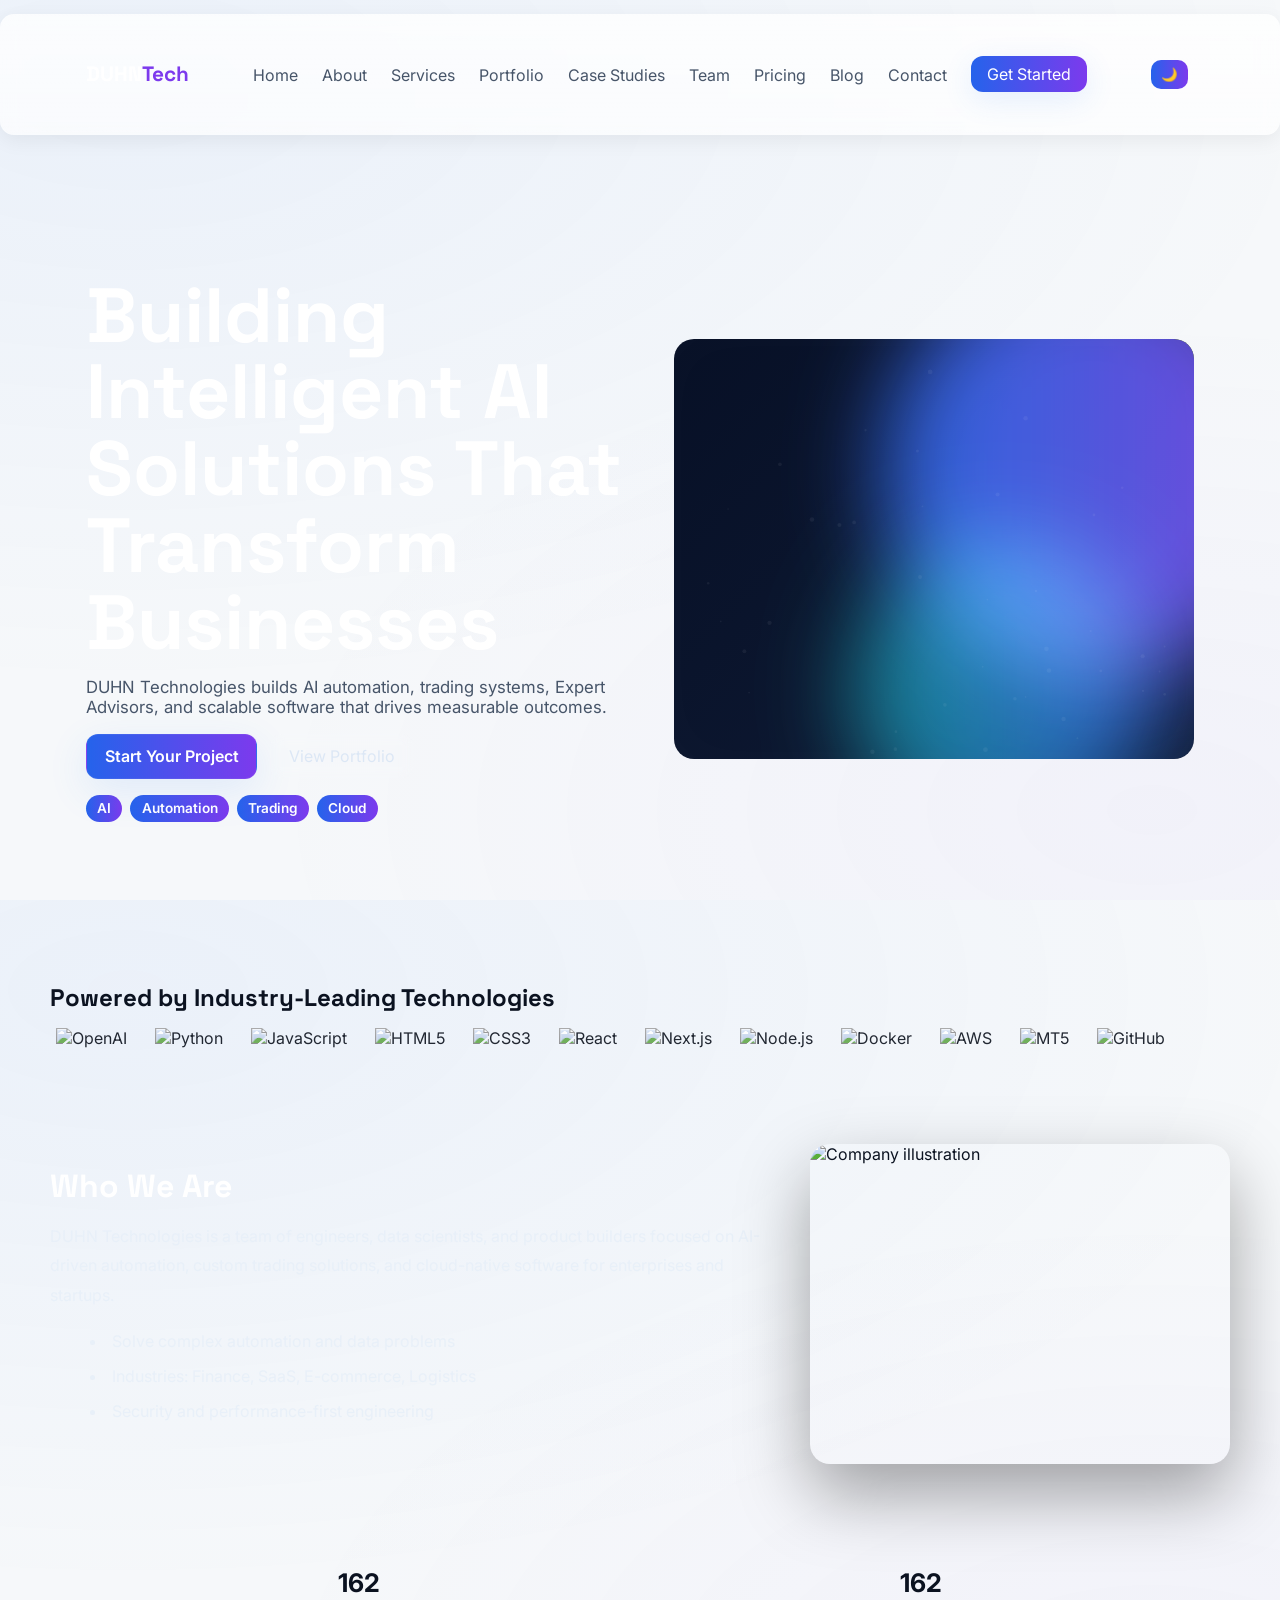
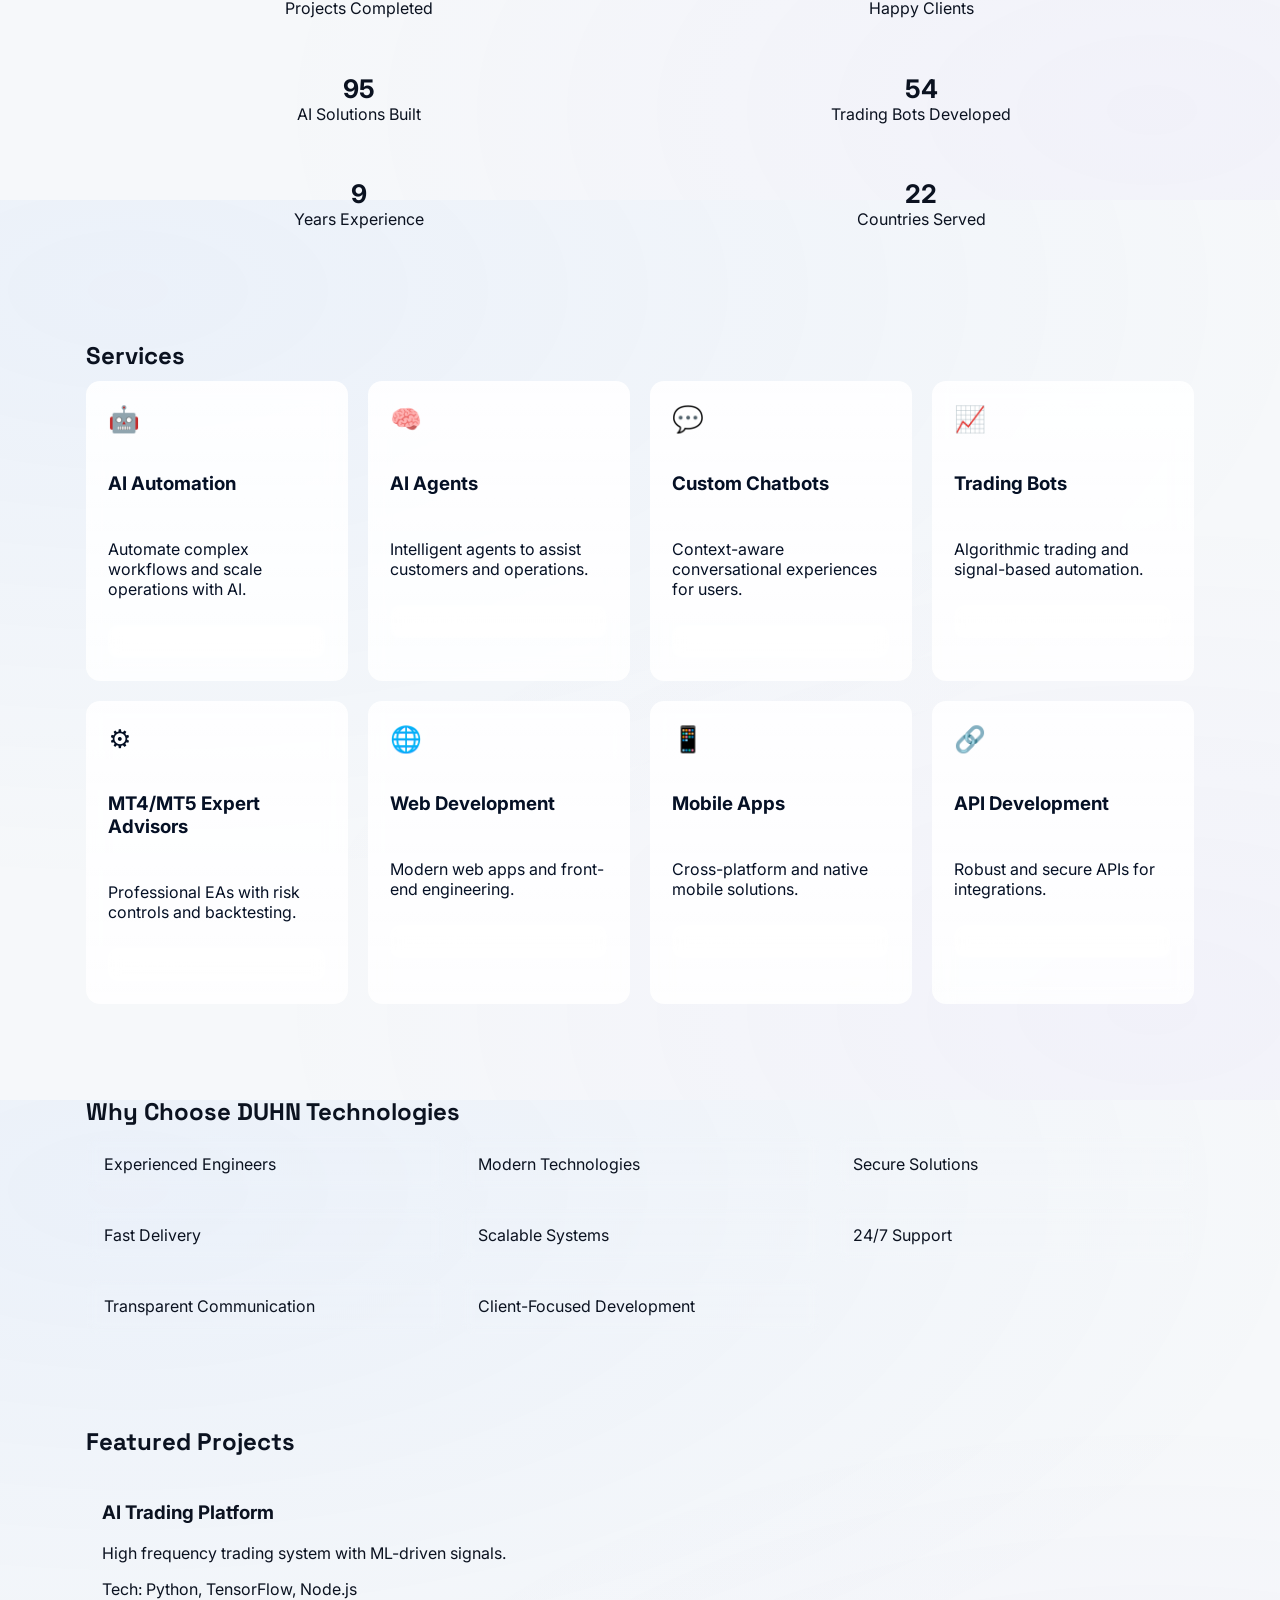
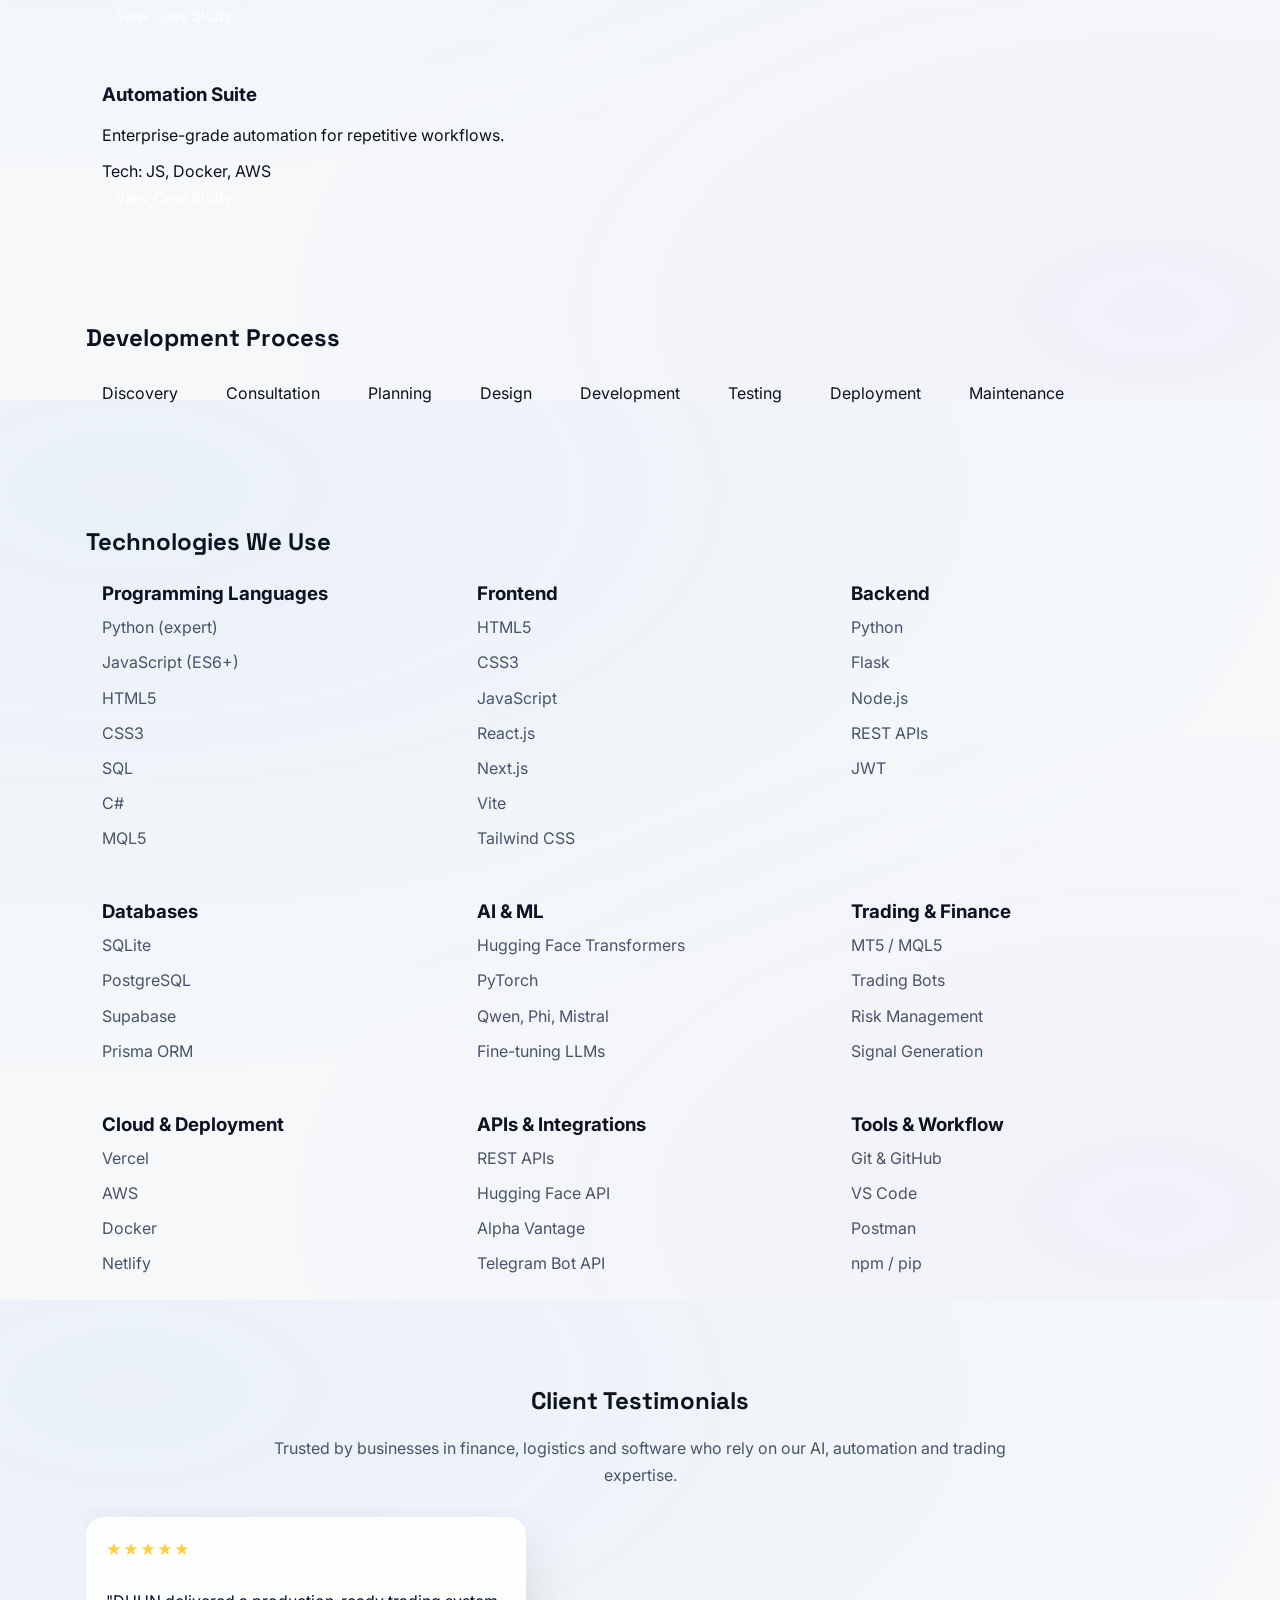
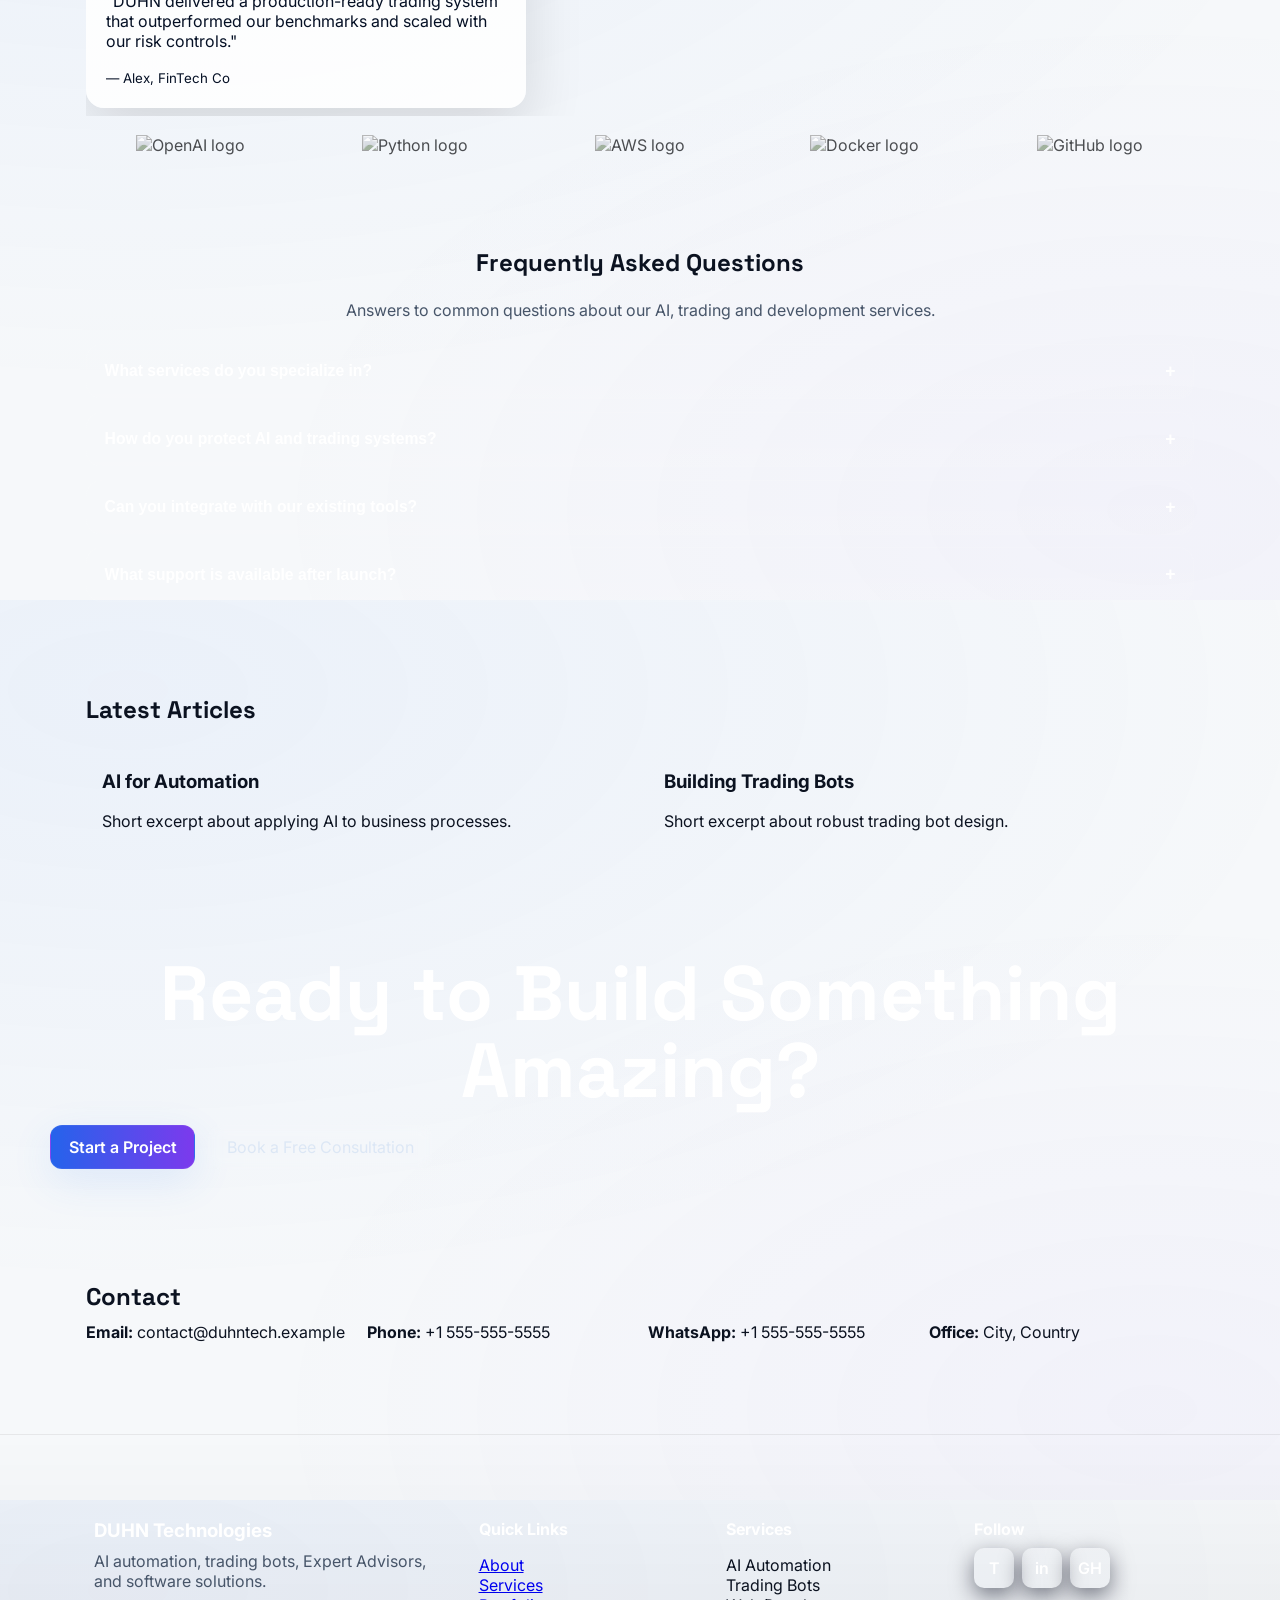
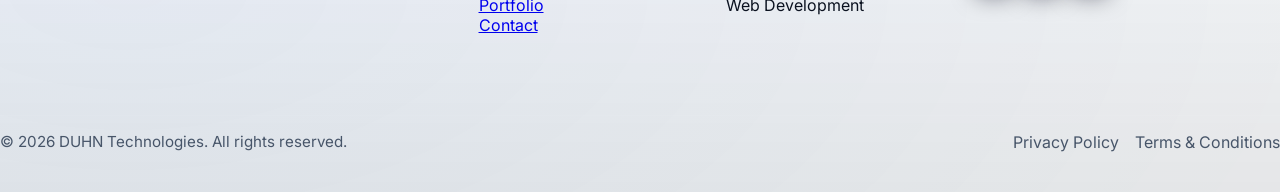
==== index.html @ ae798a93 "Initial commit" ====
<!doctype html>
<html lang="en">
<head>
  <meta charset="utf-8">
  <meta name="viewport" content="width=device-width, initial-scale=1">
  <title>DUHN Technologies — Intelligent AI Solutions</title>
  <meta name="description" content="DUHN Technologies builds AI automation, agents, trading bots, Expert Advisors, and custom software for modern businesses.">
  <link rel="preconnect" href="https://fonts.googleapis.com">
  <link rel="preconnect" href="https://fonts.gstatic.com" crossorigin>
  <link href="https://fonts.googleapis.com/css2?family=Inter:wght@300;400;600;700&family=Space+Grotesk:wght@400;600;700&display=swap" rel="stylesheet">
  <link rel="stylesheet" href="css/style.css">
  <link rel="stylesheet" href="css/responsive.css">
  <link rel="stylesheet" href="css/animations.css">
</head>
<body>
  <header class="site-header">
    <div class="container nav-wrap">
      <a href="index.html" class="brand">DUHN<span>Tech</span></a>
      <nav class="main-nav" id="mainNav">
        <ul>
          <li><a href="index.html">Home</a></li>
          <li><a href="about.html">About</a></li>
          <li><a href="services.html">Services</a></li>
          <li><a href="portfolio.html">Portfolio</a></li>
          <li><a href="#case-studies">Case Studies</a></li>
          <li><a href="#team">Team</a></li>
          <li><a href="#pricing">Pricing</a></li>
          <li><a href="#blog">Blog</a></li>
          <li><a href="contact.html">Contact</a></li>
          <li><a href="contact.html" class="cta">Get Started</a></li>
        </ul>
      </nav>
      <button id="themeToggle" class="theme-toggle" aria-label="Toggle theme">🌓</button>
    </div>
  </header>

  <!-- HERO -->
  <div class="nav-overlay" id="navOverlay" aria-hidden="true"></div>
  <nav class="mobile-bottom-nav" id="mobileBottomNav" aria-label="Mobile navigation">
    <a href="index.html" class="mobile-bottom-link"><span>🏠</span><span>Home</span></a>
    <a href="about.html" class="mobile-bottom-link"><span>👥</span><span>About</span></a>
    <a href="services.html" class="mobile-bottom-link"><span>🛠️</span><span>Services</span></a>
    <a href="portfolio.html" class="mobile-bottom-link"><span>📁</span><span>Portfolio</span></a>
    <button type="button" class="mobile-bottom-link mobile-bottom-menu" id="mobileMenuToggle" aria-label="Open menu" aria-expanded="false"><span>☰</span><span>Menu</span></button>
  </nav>
  <div class="mobile-menu-panel" id="mobileMenuPanel" aria-hidden="true">
    <a href="contact.html">Contact</a>
    <a href="#case-studies">Case Studies</a>
    <a href="#team">Team</a>
    <a href="#pricing">Pricing</a>
    <a href="#blog">Blog</a>
    <a href="contact.html" class="btn btn-sm">Get Started</a>
    <button type="button" class="mobile-menu-close" id="mobileMenuClose">Close</button>
  </div>
    <section class="hero">
      <div class="container hero-grid">
        <div class="hero-content">
          <h1 class="hero-title">Building Intelligent AI Solutions That Transform Businesses</h1>
          <p class="lead">DUHN Technologies builds AI automation, trading systems, Expert Advisors, and scalable software that drives measurable outcomes.</p>
          <div class="hero-ctas">
            <a href="contact.html" class="btn btn-primary">Start Your Project</a>
            <a href="portfolio.html" class="btn btn-outline">View Portfolio</a>
          </div>
          <div class="hero-badges">
            <span class="badge">AI</span>
            <span class="badge">Automation</span>
            <span class="badge">Trading</span>
            <span class="badge">Cloud</span>
          </div>
        </div>
        <div class="hero-media">
          <div class="illustration" aria-hidden="true">
            <div id="heroCanvas"></div>
            <div class="blob blob-1"></div>
            <div class="blob blob-2"></div>
          </div>
        </div>
      </div>
    </section>

    <!-- Trusted technologies -->
    <section class="techs container">
      <h2 class="section-title">Powered by Industry-Leading Technologies</h2>
      <div class="tech-logos">
        <img src="assets/icons/openai.svg" alt="OpenAI" loading="lazy">
        <img src="assets/icons/python.svg" alt="Python" loading="lazy">
        <img src="assets/icons/javascript.svg" alt="JavaScript" loading="lazy">
        <img src="assets/icons/html5.svg" alt="HTML5" loading="lazy">
        <img src="assets/icons/css3.svg" alt="CSS3" loading="lazy">
        <img src="assets/icons/react.svg" alt="React" loading="lazy">
        <img src="assets/icons/nextjs.svg" alt="Next.js" loading="lazy">
        <img src="assets/icons/nodejs.svg" alt="Node.js" loading="lazy">
        <img src="assets/icons/docker.svg" alt="Docker" loading="lazy">
        <img src="assets/icons/aws.svg" alt="AWS" loading="lazy">
        <img src="assets/icons/mt5.svg" alt="MT5" loading="lazy">
        <img src="assets/icons/github.svg" alt="GitHub" loading="lazy">
      </div>
    </section>

    <!-- Company introduction -->
    <section class="company container">
      <div class="company-grid">
        <div class="company-text">
          <h2 class="section-title">Who We Are</h2>
          <p>DUHN Technologies is a team of engineers, data scientists, and product builders focused on AI-driven automation, custom trading solutions, and cloud-native software for enterprises and startups.</p>
          <ul>
            <li>Solve complex automation and data problems</li>
            <li>Industries: Finance, SaaS, E-commerce, Logistics</li>
            <li>Security and performance-first engineering</li>
          </ul>
        </div>
        <div class="company-media">
          <img src="assets/images/company-illustration.jpg" alt="Company illustration" loading="lazy">
        </div>
      </div>
    </section>

    <!-- Statistics -->
    <section class="stats container">
      <div class="stats-grid">
        <div class="stat"><div class="num" data-target="240">0</div><div class="label">Projects Completed</div></div>
        <div class="stat"><div class="num" data-target="180">0</div><div class="label">Happy Clients</div></div>
        <div class="stat"><div class="num" data-target="95">0</div><div class="label">AI Solutions Built</div></div>
        <div class="stat"><div class="num" data-target="68">0</div><div class="label">Trading Bots Developed</div></div>
        <div class="stat"><div class="num" data-target="9">0</div><div class="label">Years Experience</div></div>
        <div class="stat"><div class="num" data-target="22">0</div><div class="label">Countries Served</div></div>
      </div>
    </section>

    <!-- Services -->
    <section class="services container">
      <h2 class="section-title">Services</h2>
      <div class="cards-grid">
        <!-- Many cards: keep concise markup, icons as placeholders -->
        <article class="service-card">
          <div class="icon">🤖</div>
          <h3>AI Automation</h3>
          <p>Automate complex workflows and scale operations with AI.</p>
          <a class="btn btn-sm" href="services.html">Learn More</a>
        </article>
        <article class="service-card">
          <div class="icon">🧠</div>
          <h3>AI Agents</h3>
          <p>Intelligent agents to assist customers and operations.</p>
          <a class="btn btn-sm" href="services.html">Learn More</a>
        </article>
        <article class="service-card">
          <div class="icon">💬</div>
          <h3>Custom Chatbots</h3>
          <p>Context-aware conversational experiences for users.</p>
          <a class="btn btn-sm" href="services.html">Learn More</a>
        </article>
        <article class="service-card">
          <div class="icon">📈</div>
          <h3>Trading Bots</h3>
          <p>Algorithmic trading and signal-based automation.</p>
          <a class="btn btn-sm" href="services.html">Learn More</a>
        </article>
        <article class="service-card">
          <div class="icon">⚙️</div>
          <h3>MT4/MT5 Expert Advisors</h3>
          <p>Professional EAs with risk controls and backtesting.</p>
          <a class="btn btn-sm" href="services.html">Learn More</a>
        </article>
        <article class="service-card">
          <div class="icon">🌐</div>
          <h3>Web Development</h3>
          <p>Modern web apps and front-end engineering.</p>
          <a class="btn btn-sm" href="services.html">Learn More</a>
        </article>
        <article class="service-card">
          <div class="icon">📱</div>
          <h3>Mobile Apps</h3>
          <p>Cross-platform and native mobile solutions.</p>
          <a class="btn btn-sm" href="services.html">Learn More</a>
        </article>
        <article class="service-card">
          <div class="icon">🔗</div>
          <h3>API Development</h3>
          <p>Robust and secure APIs for integrations.</p>
          <a class="btn btn-sm" href="services.html">Learn More</a>
        </article>
      </div>
    </section>

    <!-- Why choose -->
    <section class="why-choose container">
      <h2 class="section-title">Why Choose DUHN Technologies</h2>
      <div class="grid-3">
        <div class="why-card">Experienced Engineers</div>
        <div class="why-card">Modern Technologies</div>
        <div class="why-card">Secure Solutions</div>
        <div class="why-card">Fast Delivery</div>
        <div class="why-card">Scalable Systems</div>
        <div class="why-card">24/7 Support</div>
        <div class="why-card">Transparent Communication</div>
        <div class="why-card">Client-Focused Development</div>
      </div>
    </section>

    <!-- Featured Projects -->
    <section class="featured-projects container">
      <h2 class="section-title">Featured Projects</h2>
      <div class="projects-grid">
        <article class="project-card">
          <div class="thumb" style="background:linear-gradient(135deg,#3B82F6,#8B5CF6)"></div>
          <h3>AI Trading Platform</h3>
          <p>High frequency trading system with ML-driven signals.</p>
          <div class="project-meta">Tech: Python, TensorFlow, Node.js</div>
          <a class="btn btn-sm" href="#">View Case Study</a>
        </article>
        <article class="project-card">
          <div class="thumb" style="background:linear-gradient(135deg,#14B8A6,#3B82F6)"></div>
          <h3>Automation Suite</h3>
          <p>Enterprise-grade automation for repetitive workflows.</p>
          <div class="project-meta">Tech: JS, Docker, AWS</div>
          <a class="btn btn-sm" href="#">View Case Study</a>
        </article>
      </div>
    </section>

    <!-- Development Process -->
    <section class="process container">
      <h2 class="section-title">Development Process</h2>
      <ol class="timeline">
        <li>Discovery</li>
        <li>Consultation</li>
        <li>Planning</li>
        <li>Design</li>
        <li>Development</li>
        <li>Testing</li>
        <li>Deployment</li>
        <li>Maintenance</li>
      </ol>
    </section>

    <!-- Technologies We Use (simplified 2-layer) -->
    <section id="technologies" class="technologies container">
      <h2 class="section-title">Technologies We Use</h2>
      <div class="skills-grid">
        <div class="skill-category">
          <h3>Programming Languages</h3>
          <ul class="skill-list"><li>Python (expert)</li><li>JavaScript (ES6+)</li><li>HTML5</li><li>CSS3</li><li>SQL</li><li>C#</li><li>MQL5</li></ul>
        </div>

        <div class="skill-category">
          <h3>Frontend</h3>
          <ul class="skill-list"><li>HTML5</li><li>CSS3</li><li>JavaScript</li><li>React.js</li><li>Next.js</li><li>Vite</li><li>Tailwind CSS</li></ul>
        </div>

        <div class="skill-category">
          <h3>Backend</h3>
          <ul class="skill-list"><li>Python</li><li>Flask</li><li>Node.js</li><li>REST APIs</li><li>JWT</li></ul>
        </div>

        <div class="skill-category">
          <h3>Databases</h3>
          <ul class="skill-list"><li>SQLite</li><li>PostgreSQL</li><li>Supabase</li><li>Prisma ORM</li></ul>
        </div>

        <div class="skill-category">
          <h3>AI & ML</h3>
          <ul class="skill-list"><li>Hugging Face Transformers</li><li>PyTorch</li><li>Qwen, Phi, Mistral</li><li>Fine-tuning LLMs</li></ul>
        </div>

        <div class="skill-category">
          <h3>Trading & Finance</h3>
          <ul class="skill-list"><li>MT5 / MQL5</li><li>Trading Bots</li><li>Risk Management</li><li>Signal Generation</li></ul>
        </div>

        <div class="skill-category">
          <h3>Cloud & Deployment</h3>
          <ul class="skill-list"><li>Vercel</li><li>AWS</li><li>Docker</li><li>Netlify</li></ul>
        </div>

        <div class="skill-category">
          <h3>APIs & Integrations</h3>
          <ul class="skill-list"><li>REST APIs</li><li>Hugging Face API</li><li>Alpha Vantage</li><li>Telegram Bot API</li></ul>
        </div>

        <div class="skill-category">
          <h3>Tools & Workflow</h3>
          <ul class="skill-list"><li>Git & GitHub</li><li>VS Code</li><li>Postman</li><li>npm / pip</li></ul>
        </div>
      </div>
    </section>

    <!-- Testimonials -->
    <section class="testimonials container">
      <div class="section-head">
        <h2 class="section-title">Client Testimonials</h2>
        <p class="section-subtitle">Trusted by businesses in finance, logistics and software who rely on our AI, automation and trading expertise.</p>
      </div>
      <div class="testimonial-carousel">
        <div class="testimonial-item">
          <div class="testimonial-stars">★★★★★</div>
          <p>"DUHN delivered a production-ready trading system that outperformed our benchmarks and scaled with our risk controls."</p>
          <small>— Alex, FinTech Co</small>
        </div>
        <div class="testimonial-item">
          <div class="testimonial-stars">★★★★★</div>
          <p>"Fast, transparent, and deeply knowledgeable about AI workflows. The team helped automate our core operations within weeks."</p>
          <small>— Priya, Logistics</small>
        </div>
        <div class="testimonial-item">
          <div class="testimonial-stars">★★★★★</div>
          <p>"Expert Advisors built by DUHN improved our portfolio performance and gave us faster, more reliable signal automation."</p>
          <small>— Marc, Trading Firm</small>
        </div>
      </div>
      <div class="client-logos">
        <img src="assets/icons/openai.svg" alt="OpenAI logo">
        <img src="assets/icons/python.svg" alt="Python logo">
        <img src="assets/icons/aws.svg" alt="AWS logo">
        <img src="assets/icons/docker.svg" alt="Docker logo">
        <img src="assets/icons/github.svg" alt="GitHub logo">
      </div>
    </section>

    <!-- FAQ -->
    <section class="faq container">
      <div class="section-head">
        <h2 class="section-title">Frequently Asked Questions</h2>
        <p class="section-subtitle">Answers to common questions about our AI, trading and development services.</p>
      </div>
      <div class="accordion">
        <div class="acc-item">
          <button class="acc-toggle">What services do you specialize in?</button>
          <div class="acc-panel">We build AI automation, trading bots, Expert Advisors, web and mobile applications, plus API integrations for enterprise workflows.</div>
        </div>
        <div class="acc-item">
          <button class="acc-toggle">How do you protect AI and trading systems?</button>
          <div class="acc-panel">Security is built in through encrypted data flows, role-based access, backtesting controls, and secure cloud deployment practices.</div>
        </div>
        <div class="acc-item">
          <button class="acc-toggle">Can you integrate with our existing tools?</button>
          <div class="acc-panel">Yes — we integrate with existing databases, CRMs, broker APIs, web services, and business tools to preserve your workflow.</div>
        </div>
        <div class="acc-item">
          <button class="acc-toggle">What support is available after launch?</button>
          <div class="acc-panel">We offer maintenance, monitoring, optimization and training plans so your solution stays reliable and evolves as your needs grow.</div>
        </div>
      </div>
    </section>

    <!-- Latest Articles -->
    <section class="articles container">
      <h2 class="section-title">Latest Articles</h2>
      <div class="articles-grid">
        <article class="article-card"><h3>AI for Automation</h3><p>Short excerpt about applying AI to business processes.</p></article>
        <article class="article-card"><h3>Building Trading Bots</h3><p>Short excerpt about robust trading bot design.</p></article>
      </div>
    </section>

    <!-- CTA -->
    <section class="contact-cta container">
      <h2 class="hero-title">Ready to Build Something Amazing?</h2>
      <div class="hero-ctas"><a href="contact.html" class="btn btn-primary">Start a Project</a><a href="contact.html" class="btn btn-outline">Book a Free Consultation</a></div>
    </section>

    <!-- Contact preview -->
    <section class="contact-preview container">
      <h2 class="section-title">Contact</h2>
      <div class="contact-grid">
        <div><strong>Email:</strong> contact@duhntech.example</div>
        <div><strong>Phone:</strong> +1 555-555-5555</div>
        <div><strong>WhatsApp:</strong> +1 555-555-5555</div>
        <div><strong>Office:</strong> City, Country</div>
      </div>
    </section>
  </main>

  <footer class="site-footer">
    <div class="container footer-grid">
      <div>
        <h3>DUHN Technologies</h3>
        <p>AI automation, trading bots, Expert Advisors, and software solutions.</p>
      </div>
      <div>
        <h4>Quick Links</h4>
        <ul class="footer-links">
          <li><a href="about.html">About</a></li>
          <li><a href="services.html">Services</a></li>
          <li><a href="portfolio.html">Portfolio</a></li>
          <li><a href="contact.html">Contact</a></li>
        </ul>
      </div>
      <div>
        <h4>Services</h4>
        <ul class="footer-links">
          <li>AI Automation</li>
          <li>Trading Bots</li>
          <li>Web Development</li>
        </ul>
      </div>
      <div>
        <h4>Follow</h4>
        <div class="socials">
          <a href="#" aria-label="Twitter" class="social-btn">T</a>
          <a href="#" aria-label="LinkedIn" class="social-btn">in</a>
          <a href="#" aria-label="GitHub" class="social-btn">GH</a>
        </div>
      </div>
    </div>
    <div class="footer-bottom">
      <div class="copyright">© 2026 DUHN Technologies. All rights reserved.</div>
      <div class="policies"><a href="#">Privacy Policy</a><a href="#">Terms &amp; Conditions</a></div>
    </div>
  </footer>

  <script src="js/counter.js"></script>
  <script src="https://cdn.jsdelivr.net/npm/typed.js@2.0.12"></script>
  <script src="js/animations.js"></script>
  <script src="js/particles.js"></script>
  <script src="js/main.js"></script>
</body>
</html>
---- css/style.css ----
:root{
  --bg:#0B1120;
  --primary:#3B82F6;
  --accent:#8B5CF6;
  --teal:#14B8A6;
  --muted:#9CA3AF;
  --glass: rgba(255,255,255,0.04);
}
*{box-sizing:border-box}
  /* Glassmorphism redesign — Elegant, spacious, and modern */
  *{box-sizing:border-box}
  html,body{height:100%}
  body{
    margin:0;
    font-family:Inter,system-ui,-apple-system,"Segoe UI",Roboto,"Helvetica Neue",Arial;
    background:radial-gradient(1200px 600px at 10% 10%, rgba(59,130,246,0.06), transparent),
               radial-gradient(900px 500px at 90% 90%, rgba(139,92,246,0.04), transparent),
               var(--bg);
    color:#E6EEF8;
    -webkit-font-smoothing:antialiased;
    -moz-osx-font-smoothing:grayscale;
  }
  .container{max-width:1180px;margin:0 auto;padding:2.25rem}

  /* Header / Nav */
  .site-header{position:sticky;top:14px;padding:0.6rem;background:linear-gradient(180deg,rgba(255,255,255,0.02),transparent);border-radius:14px;backdrop-filter:blur(10px);box-shadow:0 6px 30px rgba(2,6,23,0.6);z-index:80}
  .nav-wrap{display:flex;align-items:center;justify-content:space-between;gap:1rem}
  .brand{font-family:Space Grotesk, sans-serif;font-weight:700;font-size:1.3rem;color:#fff;text-decoration:none}
  .brand span{color:var(--accent)}
  .main-nav ul{list-style:none;margin:0;padding:0;display:flex;gap:1.5rem;align-items:center}
  .main-nav a{color:var(--muted);text-decoration:none;padding:0.35rem 0;transition:color .18s,transform .18s}
  .main-nav a:hover{color:#fff;transform:translateY(-2px)}
  .main-nav a.cta{color:#fff;background:linear-gradient(90deg,var(--primary),var(--accent));padding:0.5rem 1rem;border-radius:12px;box-shadow:0 8px 30px rgba(59,130,246,0.12)}
  .hamburger{display:none;background:transparent;border:0;color:#fff;font-size:1.25rem}
  .theme-toggle{background:linear-gradient(90deg,var(--primary),var(--accent));border:0;color:#fff;padding:0.45rem 0.6rem;border-radius:10px;margin-right:0.4rem;cursor:pointer}

  /* Mobile navigation behavior */
  .main-nav{transition:transform .32s ease,opacity .32s ease;pointer-events:auto}
  .main-nav.open{display:block;pointer-events:auto;z-index:10001}
  @media(max-width:900px){
    .main-nav{position:fixed;top:0;right:0;height:100vh;width:280px;background:linear-gradient(180deg,rgba(11,17,32,0.96),rgba(11,17,32,0.9));backdrop-filter:blur(10px);transform:translateX(100%);opacity:0;z-index:10001;padding:2.5rem;pointer-events:none}
    .main-nav.open{transform:translateX(0) !important;opacity:1 !important;pointer-events:auto !important;visibility:visible !important}
    .main-nav ul{flex-direction:column;gap:1rem}
    .nav-wrap{gap:0.75rem}
    body{padding-bottom:88px}
  }

  /* Light theme overrides */
  [data-theme="light"]{
    --bg:#F6F8FA;
    --primary:#2563EB;
    --accent:#7C3AED;
    --teal:#0EA5A4;
    --muted:#475569;
    --glass: rgba(255,255,255,0.7);
  }

  [data-theme="light"] body{color:#0b1220}
  [data-theme="light"] .site-header{background:linear-gradient(180deg,rgba(255,255,255,0.8),rgba(255,255,255,0.7));box-shadow:0 6px 20px rgba(2,6,23,0.06)}
  [data-theme="light"] .service-card, [data-theme="light"] .proof-card, [data-theme="light"] .testimonial-item{background:linear-gradient(180deg,rgba(255,255,255,0.9),rgba(255,255,255,0.85));color:#051025}


  /* Hero */
  .hero{padding:7.5rem 0 4rem}
  .hero-grid{display:grid;grid-template-columns:1fr 520px;gap:3rem;align-items:center}
  .hero-title{font-family:Space Grotesk;font-size:clamp(2.5rem,6vw,5rem);line-height:1;margin:0 0 .5rem;color:#ffffff}
  .lead{color:var(--muted);max-width:60ch;font-size:1.05rem}
  .hero-sub{color:var(--muted);margin-top:0.5rem}
  .hero-cta{margin-top:1.25rem;display:flex;gap:0.75rem}
  .btn{display:inline-block;padding:0.7rem 1.1rem;border-radius:12px;text-decoration:none;color:#fff;background:transparent;border:1px solid rgba(255,255,255,0.06);backdrop-filter:blur(6px)}
  .btn-primary{background:linear-gradient(90deg,var(--primary),var(--accent));box-shadow:0 12px 40px rgba(59,130,246,0.12);font-weight:600}
  .btn-outline{border:1px solid rgba(255,255,255,0.08);color:#DCE7F5}
  .hero-media .illustration{height:420px;border-radius:20px;background:linear-gradient(135deg,#071026 0%,#0f1b36 100%);box-shadow:inset 0 0 60px rgba(255,255,255,0.02);position:relative;overflow:hidden}
  .hero-media .blob{position:absolute;border-radius:50%;filter:blur(44px);opacity:0.9;mix-blend-mode:screen}
  .hero-media .blob-1{width:420px;height:420px;right:-110px;top:-80px;background:linear-gradient(90deg,var(--primary),var(--accent));animation:float 8s ease-in-out infinite}
  .hero-media .blob-2{width:300px;height:300px;right:40px;bottom:-80px;background:linear-gradient(90deg,var(--teal),var(--primary));opacity:0.75;animation:float 9s ease-in-out infinite}

  @keyframes float{0%{transform:translateY(0) rotate(0)}50%{transform:translateY(-12px) rotate(6deg)}100%{transform:translateY(0) rotate(0)}}

  /* Cards and sections */
  .section-title{font-family:Space Grotesk;margin-bottom:0.6rem}
  .about-preview{padding:4rem 0}
  .about-hero{padding:4rem 0 2rem}
  .about-hero h1{font-size:clamp(2.25rem,5vw,3.5rem);margin:0 0 1rem;color:#fff;line-height:1.05}
  .about-hero p{max-width:60ch;color:rgba(230,238,248,0.88);font-size:1.05rem;line-height:1.8}
  .company{padding:4rem 0}
  .company-grid{display:grid;grid-template-columns:1fr 1fr;gap:2rem;align-items:center}
  .company-text h2{margin-top:0;color:#fff;font-size:2rem}
  .company-text p, .company-text ul{color:rgba(230,238,248,0.84);line-height:1.85;font-size:1rem}
  .company-text ul{list-style:disc inside;gap:0.35rem;display:grid}
  .company-media{border-radius:20px;overflow:hidden;box-shadow:0 30px 70px rgba(0,0,0,0.35)}
  .company-media img{width:100%;display:block;object-fit:cover;height:100%;min-height:320px}
  .team{background:linear-gradient(180deg,rgba(255,255,255,0.02),transparent);padding:2rem;border-radius:18px;box-shadow:0 20px 60px rgba(2,6,23,0.4);margin-bottom:2rem}
  .team h2{margin-top:0;color:#fff}
  .team p{margin:0;color:rgba(230,238,248,0.78);line-height:1.8}
  .services .cards-grid{display:grid;grid-template-columns:repeat(auto-fit,minmax(240px,1fr));gap:1.25rem}
  .service-card{background:linear-gradient(180deg,rgba(255,255,255,0.03),rgba(255,255,255,0.01));padding:1.4rem;border-radius:14px;backdrop-filter:blur(10px);transition:transform .28s cubic-bezier(.16,.8,.4,1),box-shadow .28s}
  .service-card:hover{transform:translateY(-10px);box-shadow:0 20px 60px rgba(2,6,23,0.6)}
  .service-card .icon{font-size:1.6rem;margin-bottom:0.6rem}

  .why-choose .grid-3{display:grid;grid-template-columns:repeat(3,1fr);gap:1rem}
  .why-card{background:linear-gradient(180deg,rgba(255,255,255,0.02),transparent);padding:1.1rem;border-radius:12px;backdrop-filter:blur(6px)}

  .projects-grid .projects-grid{display:grid}
  .project-card{background:linear-gradient(180deg,rgba(255,255,255,0.02),transparent);padding:1rem;border-radius:12px}

  .timeline{display:flex;flex-wrap:wrap;gap:1rem;list-style:none;padding:0}

  .test-grid{display:grid;grid-template-columns:repeat(auto-fit,minmax(240px,1fr));gap:1rem}
  .testimonial{background:linear-gradient(180deg,rgba(255,255,255,0.02),transparent);padding:1.2rem;border-radius:12px}

  .stats-grid{display:grid;grid-template-columns:repeat(4,1fr);gap:1rem}
  .stat{background:linear-gradient(180deg,rgba(255,255,255,0.02),transparent);padding:1.2rem;border-radius:12px;text-align:center}
  .num{font-size:1.6rem;font-weight:700}

  .contact-cta{text-align:center;padding:3.5rem 0}

  .site-footer{padding:2.5rem 0;background:linear-gradient(180deg,transparent,rgba(0,0,0,0.07));border-top:1px solid rgba(255,255,255,0.03)}
  .footer-grid{display:grid;grid-template-columns:1.6fr 1fr 1fr 1fr;gap:1.25rem;align-items:start}
  .footer-links{list-style:none;padding:0}
  .map-placeholder{height:220px;background:linear-gradient(90deg,#071026,#0b1322);border-radius:10px;margin-top:1rem}

  /* Proofs / case studies grid */
  .proofs{padding:3rem 0}
  .proofs .muted{color:var(--muted);margin-bottom:1rem}
  .proofs-grid{display:grid;grid-template-columns:repeat(3,1fr);gap:1rem}
  .proof-card{background:linear-gradient(180deg,rgba(255,255,255,0.02),transparent);border-radius:12px;overflow:hidden;position:relative;box-shadow:0 10px 40px rgba(2,6,23,0.6);transition:transform .28s,box-shadow .28s}
  .proof-card img{width:100%;height:220px;object-fit:cover;display:block}
  .proof-card figcaption{padding:0.9rem;background:linear-gradient(180deg,rgba(11,17,32,0.6),transparent);display:flex;flex-direction:column;gap:6px}
  .proof-card strong{display:block}
  .proof-card span{color:var(--muted);font-size:0.95rem}
  .proof-card:hover{transform:translateY(-10px);box-shadow:0 30px 70px rgba(2,6,23,0.75)}

  /* Portfolio cards */
  .portfolio-grid .filters{display:flex;flex-wrap:wrap;gap:0.75rem;justify-content:center;margin-bottom:1.75rem}
  .portfolio-grid .filter{border:1px solid rgba(255,255,255,0.1);background:rgba(255,255,255,0.04);color:#E8F0FF;padding:0.75rem 1rem;border-radius:999px;cursor:pointer;transition:transform .2s,background .2s}
  .portfolio-grid .filter:hover,
  .portfolio-grid .filter.active{background:rgba(255,255,255,0.08);transform:translateY(-1px)}
  .portfolio-grid .projects{display:grid;grid-template-columns:repeat(auto-fit,minmax(280px,1fr));gap:1.5rem}
  .portfolio-grid .project{background:linear-gradient(180deg,rgba(255,255,255,0.03),rgba(255,255,255,0.02));border:1px solid rgba(255,255,255,0.06);border-radius:18px;overflow:hidden;box-shadow:0 18px 50px rgba(0,0,0,0.18);transition:transform .25s ease,box-shadow .25s ease}
  .portfolio-grid .project:hover{transform:translateY(-8px);box-shadow:0 24px 60px rgba(0,0,0,0.22)}
  .portfolio-grid .project img{width:100%;height:230px;object-fit:cover;display:block}
  .portfolio-grid .project h3{margin:1rem 1rem 0.4rem;color:#F8FAFF;font-size:1.1rem}
  .portfolio-grid .project p{margin:0 1rem 1rem;color:rgba(236,241,255,0.78);line-height:1.65;font-size:0.95rem}
  .portfolio-grid .project-meta{margin:0 1rem 1rem;color:rgba(203,213,225,0.85);font-size:0.85rem}
  .portfolio-grid .project .btn-sm{margin:0 1rem 1.2rem;display:inline-flex}

  @media(max-width:900px){
    .hero-grid{grid-template-columns:1fr}
    .grid-3{grid-template-columns:repeat(2,1fr)}
    .stats-grid{grid-template-columns:repeat(2,1fr)}
    .proofs-grid{grid-template-columns:repeat(2,1fr)}
    .portfolio-grid .projects{grid-template-columns:repeat(auto-fit,minmax(240px,1fr))}
  }

  @media(max-width:600px){
    .container{padding:1rem}
    .site-header{position:static;border-radius:0;padding:0.6rem}
    .hero-title{font-size:1.9rem}
    .hero-media{order:-1;margin-bottom:1.25rem}
    .stats-grid{grid-template-columns:repeat(2,1fr)}
    .projects-grid .projects{display:grid;grid-template-columns:1fr;gap:1rem}
    .proof-card img{height:160px}
    .hero-media .illustration{height:260px}
  }

  /* Mobile improvements */
  /* overlay for mobile nav */
  .nav-overlay{position:fixed;inset:0;background:rgba(2,6,23,0.6);opacity:0;pointer-events:none;transition:opacity .28s;z-index:90}
  .nav-open .nav-overlay{opacity:1;pointer-events:auto}

  /* when nav or menu is open, prevent body scroll on mobile */
  .nav-open body, .nav-open html{height:100%;overflow:hidden}

  .mobile-bottom-nav{display:none;position:fixed;left:0;right:0;bottom:0;z-index:10050;position:relative;background:rgba(4,9,22,0.96);backdrop-filter:blur(18px);border-top:1px solid rgba(255,255,255,0.08);padding:.45rem 0;gap:.4rem;pointer-events:auto;}
  .mobile-bottom-nav .mobile-bottom-link{display:flex;flex:1;flex-direction:column;align-items:center;justify-content:center;gap:.2rem;color:rgba(226,235,255,0.92);text-decoration:none;font-size:.75rem;padding:.7rem 0;border:none;background:transparent;cursor:pointer;transition:color .2s,transform .2s;min-width:0;position:relative;z-index:10051;pointer-events:auto;touch-action:manipulation;}
  .mobile-bottom-nav .mobile-bottom-link span{pointer-events:none}
  .mobile-bottom-nav .mobile-bottom-link span:first-child{font-size:1.25rem;line-height:1}
  .mobile-bottom-nav .mobile-bottom-link span:last-child{font-size:.72rem;letter-spacing:.02em}
  .mobile-bottom-nav .mobile-bottom-link:hover{color:#fff;transform:translateY(-1px)}
  .mobile-bottom-nav .mobile-bottom-menu{font-weight:700}

  .mobile-menu-panel{position:fixed;left:0;right:0;bottom:56px;z-index:10052;padding:1rem 1rem;background:rgba(7,12,24,0.98);backdrop-filter:blur(18px);border-top:1px solid rgba(255,255,255,0.08);transform:translateY(110%);opacity:0;pointer-events:none;transition:transform .28s ease,opacity .28s ease}
  .mobile-menu-panel.open{transform:translateY(0);opacity:1;pointer-events:auto}
  .mobile-menu-panel a,
  .mobile-menu-panel button{display:block;width:100%;text-align:left;padding:.95rem 1rem;margin-bottom:.65rem;border-radius:14px;background:rgba(255,255,255,0.03);border:1px solid rgba(255,255,255,0.08);color:#E6EEF8;text-decoration:none;font-size:1rem;cursor:pointer}
  .mobile-menu-panel button{background:rgba(59,130,246,0.12);border-color:rgba(59,130,246,0.24);}
  .mobile-menu-panel a:hover,
  .mobile-menu-panel button:hover{background:rgba(255,255,255,0.08)}

  @media(max-width:900px){
    .mobile-bottom-nav{display:flex}
    .hamburger{display:none}
    .theme-toggle{display:none}
  }

  /* larger touch targets for mobile nav */
  @media(max-width:900px){
    .main-nav ul a{padding:0.9rem 0;font-size:1.05rem}
  }

  /* compact spacing on narrow screens */
  @media(max-width:480px){
    .hero-title{font-size:1.6rem}
    .hero-ctas{flex-direction:column;align-items:stretch}
    .hero-ctas .btn{width:100%}
    .brand{font-size:1.05rem}
    .theme-toggle{padding:0.4rem 0.5rem}
    .social-btn{width:36px;height:36px}
  }

  .stats-grid{grid-template-columns:repeat(2,1fr)}
  .proofs-grid{grid-template-columns:repeat(2,1fr)}
}
@media(max-width:600px){
  .grid-3{grid-template-columns:1fr}
  .footer-grid{grid-template-columns:1fr}
  .proofs-grid{grid-template-columns:1fr}
}

/* New homepage section styles */
.hero-ctas{display:flex;gap:0.8rem;margin-top:1rem}
.hero-badges{display:flex;gap:0.5rem;margin-top:1rem}
.badge{background:linear-gradient(90deg,var(--primary),var(--accent));padding:0.35rem 0.7rem;border-radius:999px;font-weight:600;font-size:0.85rem;color:#fff}

.techs{padding:2.5rem 0}
.tech-logos{display:flex;flex-wrap:wrap;gap:1rem;align-items:center}
.tech-logos img{height:34px;opacity:0.9;filter:grayscale(0.2);background:transparent;padding:6px}

.company{padding:3rem 0}
.company-grid{display:grid;grid-template-columns:1fr 420px;gap:2rem;align-items:center}
.company-media img{width:100%;border-radius:12px;box-shadow:0 20px 50px rgba(2,6,23,0.6)}

.cards-grid .service-card{display:flex;flex-direction:column;gap:0.6rem}
.btn.btn-sm{padding:0.45rem 0.8rem;border-radius:10px;font-size:0.9rem}

.timeline{display:flex;gap:1rem;flex-wrap:wrap}
.timeline li{background:linear-gradient(180deg,rgba(255,255,255,0.02),transparent);padding:0.9rem 1rem;border-radius:10px}

.tech-cats{display:grid;grid-template-columns:repeat(auto-fit,minmax(160px,1fr));gap:1rem}
.tech-cat{background:linear-gradient(180deg,rgba(255,255,255,0.02),transparent);padding:1rem;border-radius:10px}

/* Detailed technologies section */
.technologies .skills-grid{display:grid;grid-template-columns:repeat(3,1fr);gap:1rem}
.skill-category{background:linear-gradient(180deg,rgba(255,255,255,0.02),transparent);padding:1rem;border-radius:12px}
.skill-category h3{margin:0 0 0.5rem}
.skill-list{list-style:none;padding:0;margin:0;display:grid;gap:0.45rem}
.skill-list li{padding:0.25rem 0;color:var(--muted)}
.skill-category .sub{margin-top:0.6rem}
.stars{color:#FFCE3A;margin-left:0.6rem;font-weight:700}

@media(max-width:1000px){.technologies .skills-grid{grid-template-columns:repeat(2,1fr)}}
@media(max-width:640px){.technologies .skills-grid{grid-template-columns:1fr}}


.section-head{display:flex;flex-direction:column;gap:0.55rem;max-width:760px;margin:0 auto 1.25rem;text-align:center}
.section-subtitle{margin:0;color:var(--muted);line-height:1.7;font-weight:400}

.testimonial-carousel{display:flex;gap:1rem;overflow:hidden;padding:0.5rem 0;scroll-snap-type:x mandatory}
.testimonial-item{min-width:280px;flex:0 0 min(100%,440px);background:linear-gradient(180deg,rgba(255,255,255,0.05),rgba(255,255,255,0.02));padding:1.35rem 1.25rem;border-radius:18px;box-shadow:0 24px 60px rgba(0,0,0,0.12);scroll-snap-align:center;position:relative;transition:transform .25s ease,background .3s ease}
.testimonial-item:hover{transform:translateY(-3px)}
.testimonial-stars{display:inline-flex;color:#FFCE3A;font-size:0.95rem;letter-spacing:0.06em;margin-bottom:1rem}
.client-logos{display:grid;grid-template-columns:repeat(auto-fit,minmax(80px,1fr));gap:1rem;align-items:center;justify-items:center;margin-top:1.2rem;opacity:.9}
.client-logos img{max-height:34px;filter:grayscale(75%);opacity:.82;transition:filter .2s ease,opacity .2s ease}
.client-logos img:hover{filter:grayscale(0);opacity:1}

.accordion{display:grid;margin-top:1rem;gap:0.8rem}
.acc-item{overflow:hidden;border-radius:16px;border:1px solid rgba(255,255,255,0.08);background:rgba(255,255,255,0.02)}
.acc-toggle{width:100%;display:flex;align-items:center;justify-content:space-between;padding:1rem 1.1rem;border:none;background:linear-gradient(180deg,rgba(255,255,255,0.02),rgba(255,255,255,0.06));color:#fff;font-weight:600;font-size:0.98rem;cursor:pointer}
.acc-toggle::after{content:'+';margin-left:1rem;font-size:1.1rem;transition:transform .2s ease}
.acc-item.open .acc-toggle::after{content:'−';transform:rotate(0deg)}
.acc-panel{padding:1rem 1.1rem;background:rgba(255,255,255,0.03);display:none;color:var(--muted);line-height:1.75}

@media(max-width:860px){.testimonial-carousel{gap:0.8rem}}
@media(max-width:640px){.testimonial-carousel{flex-wrap:nowrap;gap:0.8rem}.testimonial-item{min-width:240px;flex:0 0 90%}.client-logos{grid-template-columns:repeat(3,1fr)}}

.articles-grid{display:grid;grid-template-columns:repeat(auto-fit,minmax(220px,1fr));gap:1rem}
.article-card{background:linear-gradient(180deg,rgba(255,255,255,0.02),transparent);padding:1rem;border-radius:10px}

.contact-preview .contact-grid{display:grid;grid-template-columns:repeat(auto-fit,minmax(180px,1fr));gap:1rem}

/* Navbar solid on scroll */
.site-header.solid{background:linear-gradient(180deg,rgba(11,17,32,0.95),rgba(11,17,32,0.85));box-shadow:0 10px 40px rgba(2,6,23,0.7)}

/* Contact page styles */
.contact-page .contact-hero{padding:2rem 0 1rem}
.contact-form{display:grid;grid-template-columns:1fr 360px;gap:2rem;align-items:start;padding:1rem 0 3rem}
.contact-form form{background:linear-gradient(180deg,rgba(255,255,255,0.02),transparent);padding:1.25rem;border-radius:12px;backdrop-filter:blur(8px);box-shadow:0 14px 40px rgba(2,6,23,0.6)}
.contact-form label{display:block;margin-top:0.8rem;color:var(--muted);font-size:0.95rem}
.contact-form input,.contact-form textarea{width:100%;padding:0.75rem;border-radius:8px;border:1px solid rgba(255,255,255,0.06);background:transparent;color:inherit;margin-top:0.4rem}
.contact-form input:focus,.contact-form textarea:focus{outline:none;border-color:var(--primary);box-shadow:0 8px 24px rgba(59,130,246,0.08)}
.contact-form .btn-primary{margin-top:1rem}

.contact-info{background:linear-gradient(180deg,rgba(255,255,255,0.02),transparent);padding:1.25rem;border-radius:12px;backdrop-filter:blur(8px);box-shadow:0 14px 40px rgba(2,6,23,0.6)}
.contact-info p{margin:0 0 0.6rem;color:var(--muted)}
.contact-info .socials{display:flex;gap:0.5rem;margin-top:0.6rem}
.contact-info .socials a{display:inline-block;padding:0.5rem 0.7rem;border-radius:8px;background:linear-gradient(180deg,rgba(255,255,255,0.02),transparent);text-decoration:none;color:#fff}
.contact-info .map-placeholder{height:180px;border-radius:10px;margin-top:1rem;background:linear-gradient(90deg,#071026,#0b1322);display:flex;align-items:center;justify-content:center;color:var(--muted)}

@media(max-width:900px){
  .contact-form{grid-template-columns:1fr;}
  .contact-form .map-placeholder{height:220px}
}



/* Footer specific styles */
.site-footer{margin-top:3.5rem}
.site-footer h3,.site-footer h4{margin:0 0 0.6rem;color:#fff}
.site-footer p{color:var(--muted);margin:0}
.site-footer .footer-grid > div{padding:0.5rem}
.site-footer .socials{display:flex;gap:0.5rem}
.social-btn{display:inline-flex;align-items:center;justify-content:center;width:40px;height:40px;border-radius:10px;background:linear-gradient(180deg,rgba(255,255,255,0.03),transparent);color:#fff;text-decoration:none;font-weight:600;box-shadow:0 8px 22px rgba(2,6,23,0.5);transition:transform .18s,box-shadow .18s}
.social-btn:hover{transform:translateY(-4px);box-shadow:0 18px 40px rgba(2,6,23,0.6)}

.footer-bottom{display:flex;justify-content:space-between;align-items:center;margin-top:1.25rem;padding-top:1rem;border-top:1px solid rgba(255,255,255,0.03)}
.footer-bottom .copyright{color:var(--muted);font-size:0.95rem}
.footer-bottom .policies{display:flex;gap:1rem}
.footer-bottom .policies a{color:var(--muted);text-decoration:none;transition:color .15s}
.footer-bottom .policies a:hover{color:#fff}

/* small screen tweaks */
@media(max-width:800px){
  .footer-grid{grid-template-columns:1fr 1fr;grid-auto-rows:auto}
  .footer-bottom{flex-direction:column;gap:0.5rem;align-items:flex-start}
}
---- css/responsive.css ----
/* Responsive overrides for smaller screens */
@media(max-width:900px){
  .hero{padding:5rem 0}
  .hero-media .illustration{height:300px}
  .hero-media .blob-1{right:-120px;top:-80px;width:300px;height:300px}
}

@media(max-width:600px){
  .container{padding:1rem}
  .site-header{position:static;border-radius:0;padding:0.6rem}
  .nav-wrap{flex-direction:column;align-items:flex-start;gap:0.75rem}
  .hero-title{font-size:1.9rem}
  .hero-media{order:-1;margin-bottom:1.25rem}
  .stats-grid{grid-template-columns:repeat(2,1fr)}
  .projects-grid .projects{display:grid;grid-template-columns:1fr;gap:1rem}
  .proof-card img{height:160px}
  .portfolio-grid .projects{grid-template-columns:1fr;gap:1rem}
  .portfolio-grid .project img{height:180px}
  .company-info{grid-template-columns:1fr;gap:1.25rem}
  .about-hero{padding:3rem 0 1.5rem}
  .about-hero h1{font-size:2rem}
  .about-hero p{max-width:100%}
  .team{padding:1.5rem}
}
---- css/animations.css ----
/* Simple fade and slide animations */
.fade-up{opacity:0;transform:translateY(12px);transition:opacity .6s ease,transform .6s ease}
.fade-up.in-view{opacity:1;transform:none}
.btn{transition:transform .18s ease,box-shadow .18s ease}
.btn:hover{transform:translateY(-3px)}
.service-card{transition:transform .28s cubic-bezier(.16,.8,.4,1)}
.hint{transition:opacity .2s}
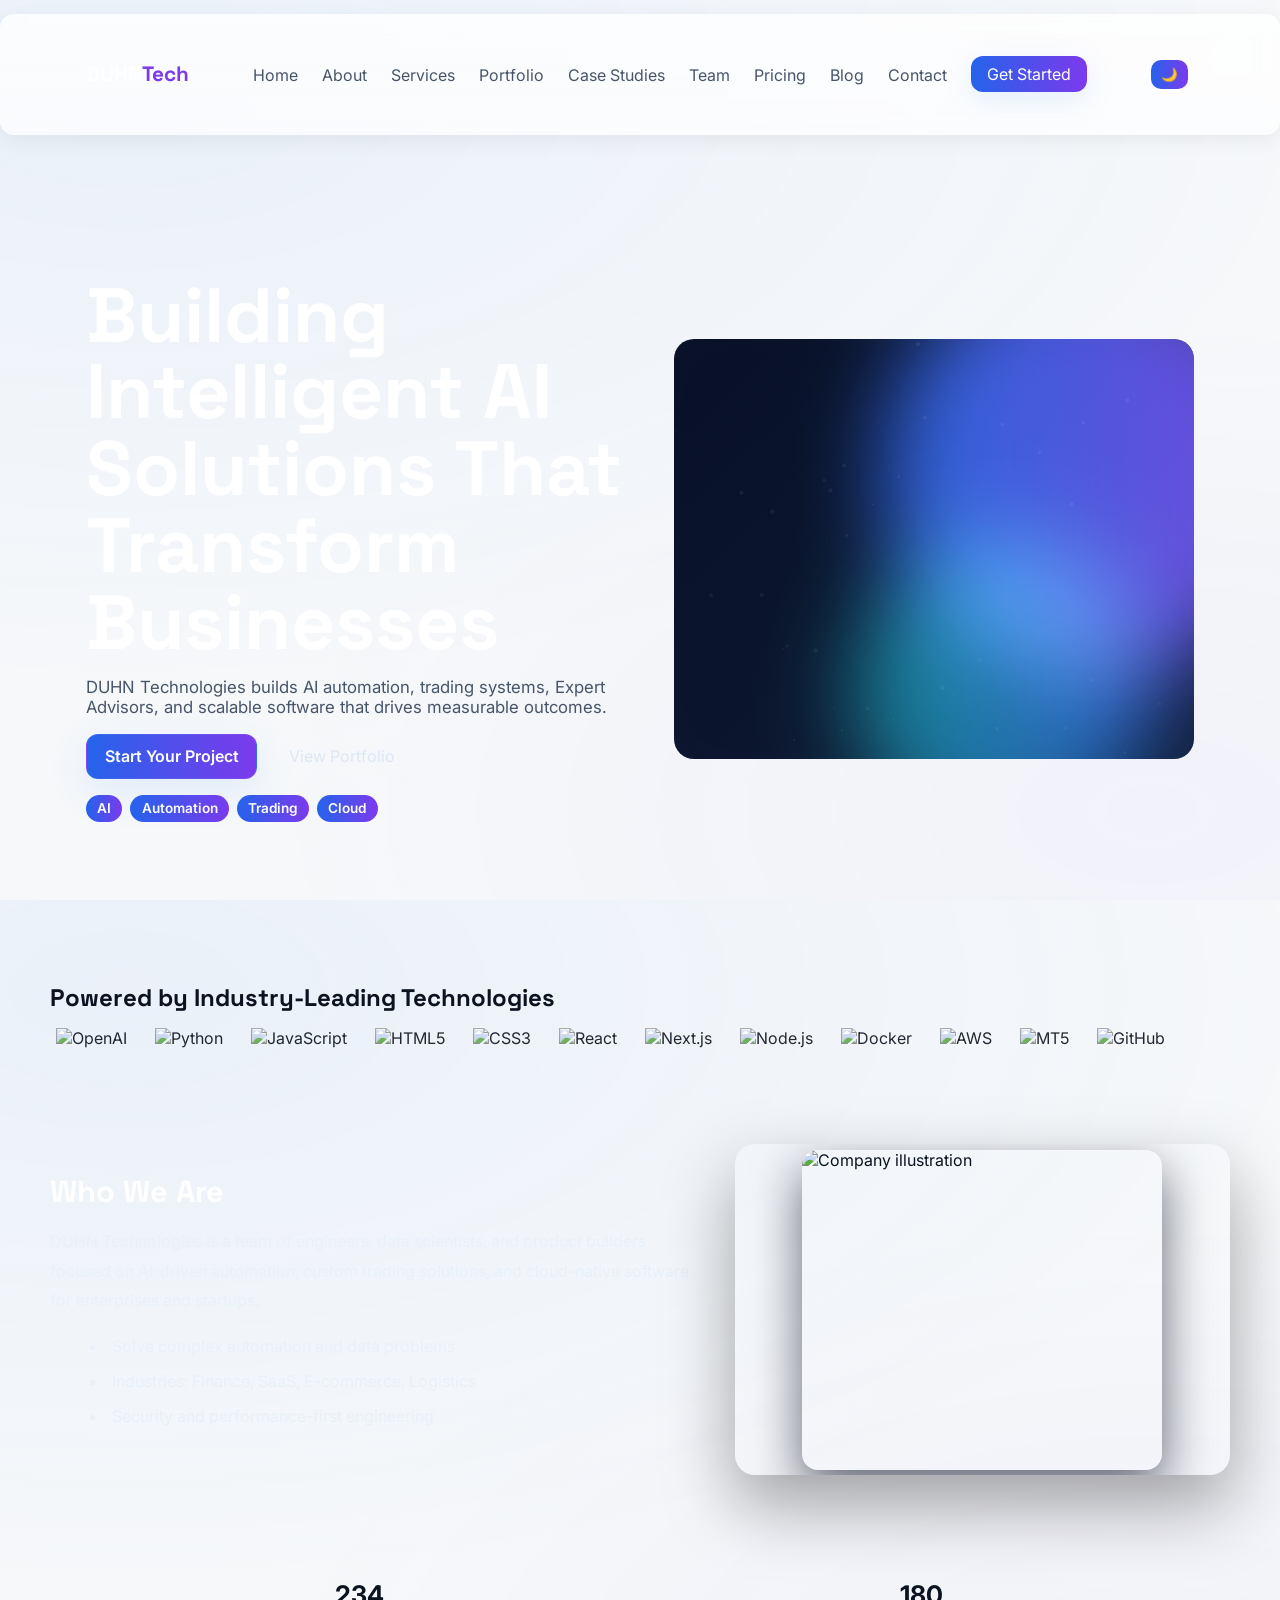
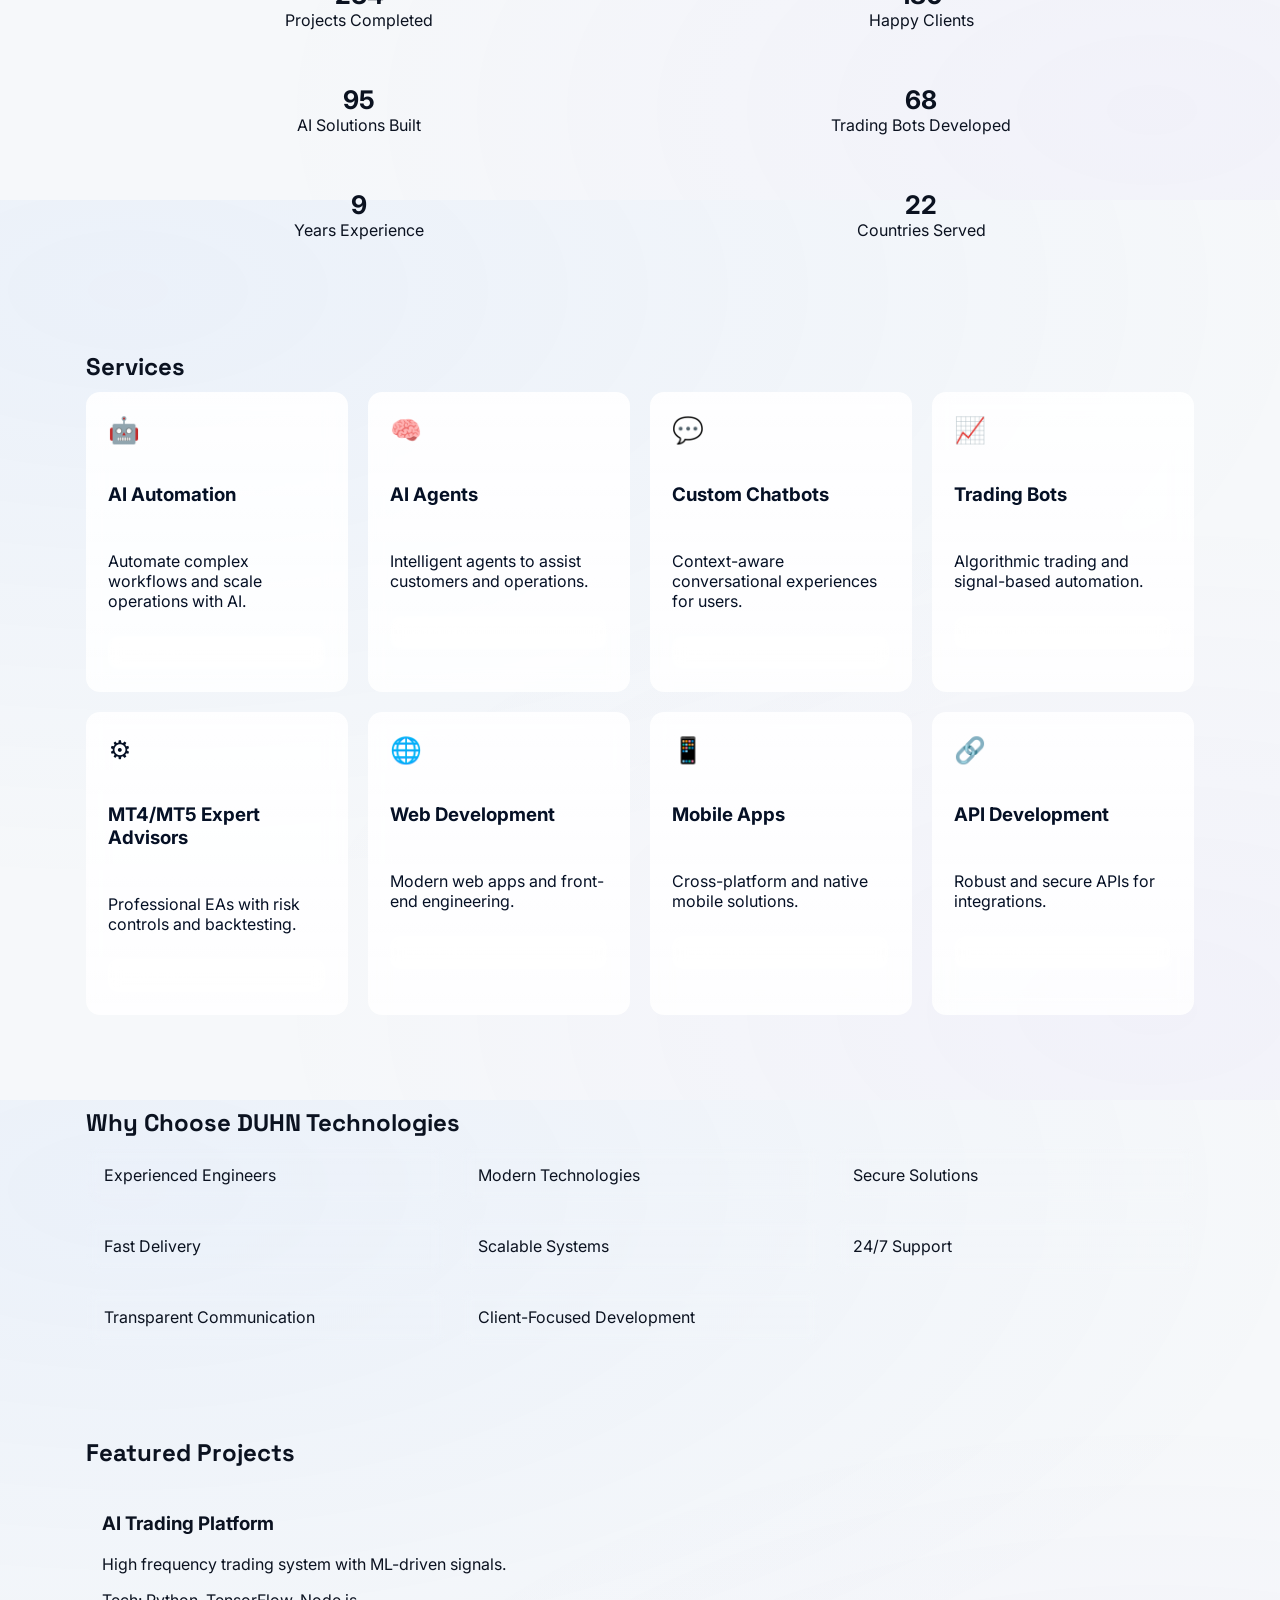
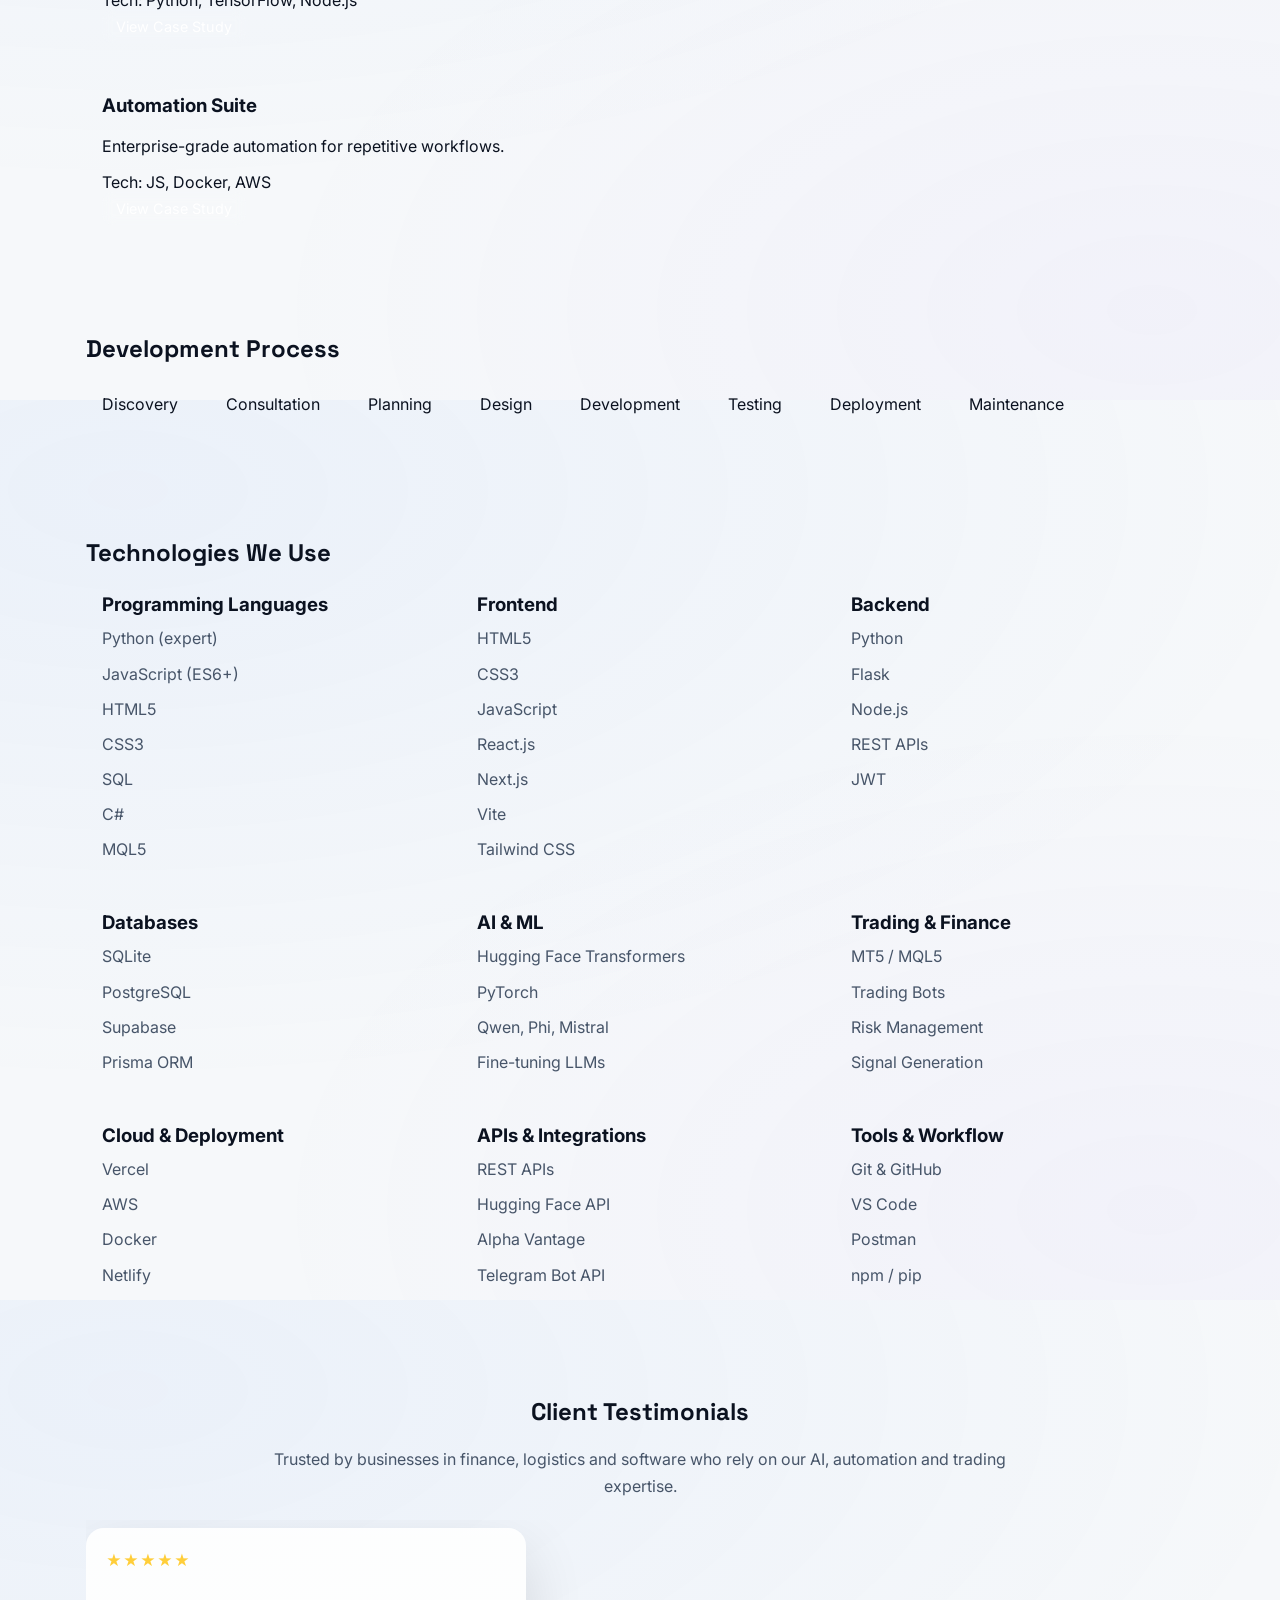
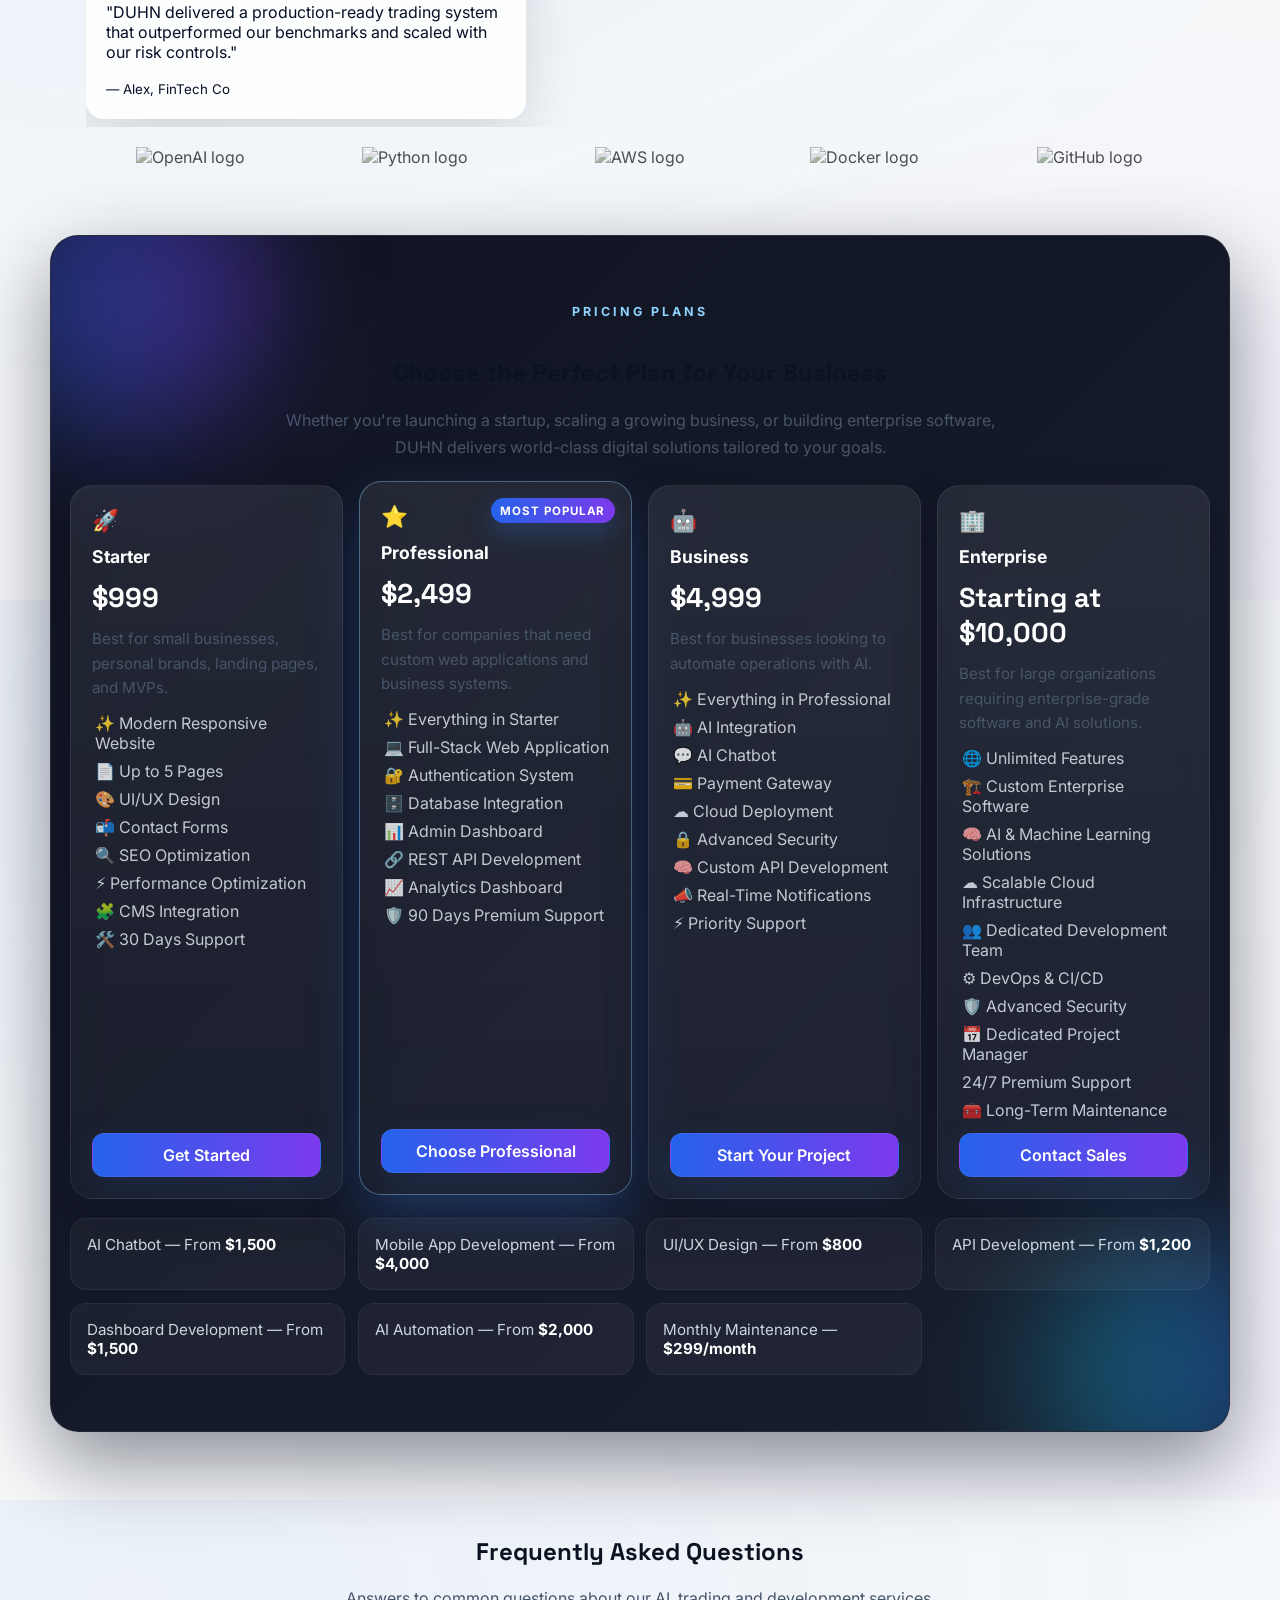
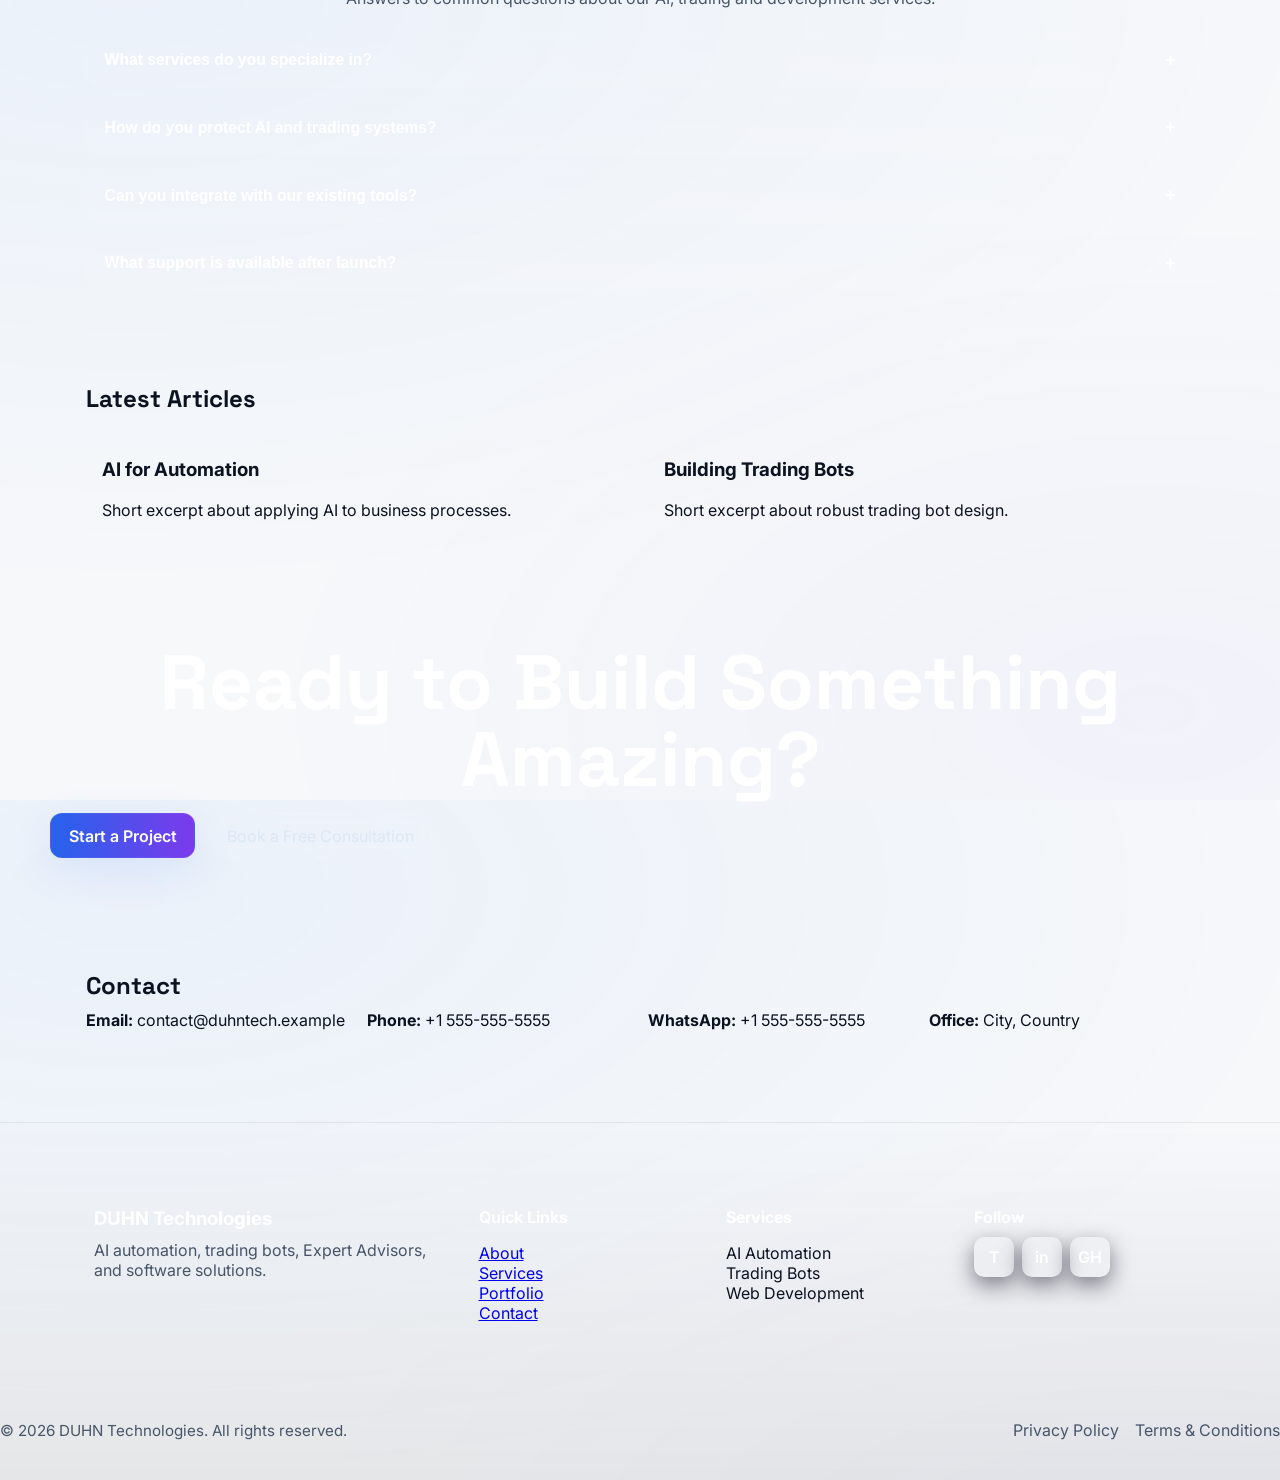
==== commit 4772cc68: "Add premium pricing section and homepage styling" ====
--- a/index.html
+++ b/index.html
@@ -110,7 +110,7 @@
           </ul>
         </div>
         <div class="company-media">
-          <img src="assets/images/company-illustration.jpg" alt="Company illustration" loading="lazy">
+          <img src="assets/images/hero.png" alt="Company illustration" loading="lazy">
         </div>
       </div>
     </section>
@@ -317,6 +317,103 @@
       </div>
     </section>
 
+    <!-- Pricing -->
+    <section class="pricing-section container" id="pricing">
+      <div class="section-head">
+        <p class="eyebrow">Pricing Plans</p>
+        <h2 class="section-title">Choose the Perfect Plan for Your Business</h2>
+        <p class="section-subtitle">Whether you're launching a startup, scaling a growing business, or building enterprise software, DUHN delivers world-class digital solutions tailored to your goals.</p>
+      </div>
+
+      <div class="pricing-grid">
+        <article class="pricing-card">
+          <div class="plan-icon">🚀</div>
+          <h3>Starter</h3>
+          <div class="price">$999</div>
+          <p class="plan-meta">Best for small businesses, personal brands, landing pages, and MVPs.</p>
+          <ul class="plan-features">
+            <li>✨ Modern Responsive Website</li>
+            <li>📄 Up to 5 Pages</li>
+            <li>🎨 UI/UX Design</li>
+            <li>📬 Contact Forms</li>
+            <li>🔍 SEO Optimization</li>
+            <li>⚡ Performance Optimization</li>
+            <li>🧩 CMS Integration</li>
+            <li>🛠️ 30 Days Support</li>
+          </ul>
+          <a href="contact.html" class="btn btn-primary">Get Started</a>
+        </article>
+
+        <article class="pricing-card featured-plan">
+          <span class="popular-badge">Most Popular</span>
+          <div class="plan-icon">⭐</div>
+          <h3>Professional</h3>
+          <div class="price">$2,499</div>
+          <p class="plan-meta">Best for companies that need custom web applications and business systems.</p>
+          <ul class="plan-features">
+            <li>✨ Everything in Starter</li>
+            <li>💻 Full-Stack Web Application</li>
+            <li>🔐 Authentication System</li>
+            <li>🗄️ Database Integration</li>
+            <li>📊 Admin Dashboard</li>
+            <li>🔗 REST API Development</li>
+            <li>📈 Analytics Dashboard</li>
+            <li>🛡️ 90 Days Premium Support</li>
+          </ul>
+          <a href="contact.html" class="btn btn-primary">Choose Professional</a>
+        </article>
+
+        <article class="pricing-card">
+          <div class="plan-icon">🤖</div>
+          <h3>Business</h3>
+          <div class="price">$4,999</div>
+          <p class="plan-meta">Best for businesses looking to automate operations with AI.</p>
+          <ul class="plan-features">
+            <li>✨ Everything in Professional</li>
+            <li>🤖 AI Integration</li>
+            <li>💬 AI Chatbot</li>
+            <li>💳 Payment Gateway</li>
+            <li>☁️ Cloud Deployment</li>
+            <li>🔒 Advanced Security</li>
+            <li>🧠 Custom API Development</li>
+            <li>📣 Real-Time Notifications</li>
+            <li>⚡ Priority Support</li>
+          </ul>
+          <a href="contact.html" class="btn btn-primary">Start Your Project</a>
+        </article>
+
+        <article class="pricing-card">
+          <div class="plan-icon">🏢</div>
+          <h3>Enterprise</h3>
+          <div class="price">Starting at $10,000</div>
+          <p class="plan-meta">Best for large organizations requiring enterprise-grade software and AI solutions.</p>
+          <ul class="plan-features">
+            <li>🌐 Unlimited Features</li>
+            <li>🏗️ Custom Enterprise Software</li>
+            <li>🧠 AI &amp; Machine Learning Solutions</li>
+            <li>☁️ Scalable Cloud Infrastructure</li>
+            <li>👥 Dedicated Development Team</li>
+            <li>⚙️ DevOps &amp; CI/CD</li>
+            <li>🛡️ Advanced Security</li>
+            <li>📅 Dedicated Project Manager</li>
+            <li>24/7 Premium Support</li>
+            <li>🧰 Long-Term Maintenance</li>
+          </ul>
+          <a href="contact.html" class="btn btn-primary">Contact Sales</a>
+        </article>
+      </div>
+
+      <div class="optional-services-grid">
+        <div class="optional-service">AI Chatbot — From <strong>$1,500</strong></div>
+        <div class="optional-service">Mobile App Development — From <strong>$4,000</strong></div>
+        <div class="optional-service">UI/UX Design — From <strong>$800</strong></div>
+        <div class="optional-service">API Development — From <strong>$1,200</strong></div>
+        <div class="optional-service">Dashboard Development — From <strong>$1,500</strong></div>
+        <div class="optional-service">AI Automation — From <strong>$2,000</strong></div>
+        <div class="optional-service">Monthly Maintenance — <strong>$299/month</strong></div>
+      </div>
+    </section>
+
     <!-- FAQ -->
     <section class="faq container">
       <div class="section-head">
--- a/css/style.css
+++ b/css/style.css
@@ -93,6 +93,23 @@
   .team{background:linear-gradient(180deg,rgba(255,255,255,0.02),transparent);padding:2rem;border-radius:18px;box-shadow:0 20px 60px rgba(2,6,23,0.4);margin-bottom:2rem}
   .team h2{margin-top:0;color:#fff}
   .team p{margin:0;color:rgba(230,238,248,0.78);line-height:1.8}
+  .about-overview{padding:0 0 1.5rem}
+  .about-grid{display:grid;grid-template-columns:repeat(2,minmax(0,1fr));gap:1.25rem}
+  .about-card,.process-step,.team-card,.case-card{background:linear-gradient(180deg,rgba(255,255,255,0.04),rgba(255,255,255,0.02));padding:1.35rem;border-radius:18px;box-shadow:0 16px 45px rgba(2,6,23,0.25)}
+  .about-card h2,.process-step h3,.team-card h3,.case-card h3{margin-top:0;color:#fff}
+  .about-card p,.process-step p,.team-card p,.case-card p{color:rgba(230,238,248,0.8);line-height:1.8}
+  .about-card ul{margin:0.8rem 0 0;padding-left:1rem;color:rgba(230,238,248,0.8);display:grid;gap:0.45rem}
+  .pill-list{display:flex;flex-wrap:wrap;gap:0.6rem;margin-top:1rem}
+  .pill{padding:0.45rem 0.7rem;border-radius:999px;background:rgba(255,255,255,0.06);font-size:0.9rem;color:#E6EEF8}
+  .about-stats{padding:1rem 0 2rem}
+  .process-grid{display:grid;grid-template-columns:repeat(4,minmax(0,1fr));gap:1rem;margin-top:1rem}
+  .team-grid{display:grid;grid-template-columns:repeat(3,minmax(0,1fr));gap:1rem;margin-top:1rem}
+  .case-studies{padding:2rem 0 3rem}
+  .case-study-grid{display:grid;grid-template-columns:repeat(3,minmax(0,1fr));gap:1rem;margin-top:1.2rem}
+  .case-tag{display:inline-block;margin-bottom:0.7rem;padding:0.36rem 0.62rem;border-radius:999px;background:rgba(59,130,246,0.16);color:#8FD3FF;font-size:0.8rem;font-weight:600;text-transform:uppercase;letter-spacing:0.06em}
+  .tech-stack{display:flex;flex-wrap:wrap;gap:0.45rem;list-style:none;padding:0;margin:1rem 0 0}
+  .tech-stack li{padding:0.38rem 0.6rem;border-radius:999px;background:rgba(255,255,255,0.06);font-size:0.82rem;color:var(--muted)}
+  .about-cta{text-align:center;padding:0.5rem 0 0}
   .services .cards-grid{display:grid;grid-template-columns:repeat(auto-fit,minmax(240px,1fr));gap:1.25rem}
   .service-card{background:linear-gradient(180deg,rgba(255,255,255,0.03),rgba(255,255,255,0.01));padding:1.4rem;border-radius:14px;backdrop-filter:blur(10px);transition:transform .28s cubic-bezier(.16,.8,.4,1),box-shadow .28s}
   .service-card:hover{transform:translateY(-10px);box-shadow:0 20px 60px rgba(2,6,23,0.6)}
@@ -151,6 +168,9 @@
     .stats-grid{grid-template-columns:repeat(2,1fr)}
     .proofs-grid{grid-template-columns:repeat(2,1fr)}
     .portfolio-grid .projects{grid-template-columns:repeat(auto-fit,minmax(240px,1fr))}
+    .about-grid,.team-grid,.case-study-grid,.process-grid{grid-template-columns:repeat(2,1fr)}
+    .pricing-grid{grid-template-columns:repeat(2,1fr)}
+    .optional-services-grid{grid-template-columns:repeat(2,1fr)}
   }
 
   @media(max-width:600px){
@@ -162,6 +182,9 @@
     .projects-grid .projects{display:grid;grid-template-columns:1fr;gap:1rem}
     .proof-card img{height:160px}
     .hero-media .illustration{height:260px}
+    .about-grid,.team-grid,.case-study-grid,.process-grid{grid-template-columns:1fr}
+    .pricing-grid,.optional-services-grid{grid-template-columns:1fr}
+    .pricing-section{padding:2.2rem 1rem}
   }
 
   /* Mobile improvements */
@@ -211,11 +234,13 @@
 
   .stats-grid{grid-template-columns:repeat(2,1fr)}
   .proofs-grid{grid-template-columns:repeat(2,1fr)}
-}
 @media(max-width:600px){
   .grid-3{grid-template-columns:1fr}
   .footer-grid{grid-template-columns:1fr}
   .proofs-grid{grid-template-columns:1fr}
+  .company-grid{grid-template-columns:1fr;gap:1rem}
+  .company-media{order:-1}
+  .company-media img{width:100%;max-height:220px}
 }
 
 /* New homepage section styles */
@@ -228,8 +253,32 @@
 .tech-logos img{height:34px;opacity:0.9;filter:grayscale(0.2);background:transparent;padding:6px}
 
 .company{padding:3rem 0}
-.company-grid{display:grid;grid-template-columns:1fr 420px;gap:2rem;align-items:center}
-.company-media img{width:100%;border-radius:12px;box-shadow:0 20px 50px rgba(2,6,23,0.6)}
+.company-grid{display:grid;grid-template-columns:1.2fr 0.9fr;gap:1.5rem;align-items:center}
+.company-text h2{margin-top:0;color:#fff;font-size:1.9rem}
+.company-media{display:flex;justify-content:center;align-items:center;padding:0.35rem}
+.company-media img{width:min(100%, 360px);height:auto;max-height:280px;object-fit:contain;border-radius:16px;box-shadow:0 20px 50px rgba(2,6,23,0.6);margin:0 auto}
+
+.pricing-section{position:relative;padding:3.5rem 1.2rem;border-radius:28px;overflow:hidden;margin:2rem auto 3rem;background:linear-gradient(135deg,rgba(6,10,24,0.96),rgba(12,18,36,0.95));box-shadow:0 30px 80px rgba(2,6,23,0.45);border:1px solid rgba(255,255,255,0.08)}
+.pricing-section::before,.pricing-section::after{content:"";position:absolute;border-radius:50%;filter:blur(60px);opacity:.45;pointer-events:none}
+.pricing-section::before{width:280px;height:280px;background:linear-gradient(90deg,var(--primary),var(--accent));top:-80px;left:-60px;animation:float 8s ease-in-out infinite}
+.pricing-section::after{width:260px;height:260px;background:linear-gradient(90deg,var(--teal),var(--primary));bottom:-70px;right:-70px;animation:float 10s ease-in-out infinite}
+.eyebrow{text-transform:uppercase;letter-spacing:.24em;font-size:.78rem;font-weight:700;color:#8FD3FF;margin-bottom:.6rem}
+.pricing-grid{display:grid;grid-template-columns:repeat(4,minmax(0,1fr));gap:1rem;position:relative;z-index:1;margin-top:1.5rem}
+.pricing-card{position:relative;display:flex;flex-direction:column;gap:.8rem;padding:1.3rem;border-radius:22px;background:linear-gradient(180deg,rgba(255,255,255,0.08),rgba(255,255,255,0.03));border:1px solid rgba(255,255,255,0.08);backdrop-filter:blur(14px);box-shadow:0 18px 45px rgba(2,6,23,0.22);transition:transform .25s ease,box-shadow .25s ease,border-color .25s ease}
+.pricing-card:hover{transform:translateY(-8px) scale(1.01);box-shadow:0 24px 60px rgba(76,97,255,0.2);border-color:rgba(143,211,255,0.35)}
+.pricing-card .plan-icon{font-size:1.35rem}
+.pricing-card h3{margin:0;font-size:1.1rem;color:#fff}
+.pricing-card .price{font-size:1.7rem;font-weight:700;color:#fff;font-family:Space Grotesk, sans-serif}
+.pricing-card .plan-meta{margin:0;color:var(--muted);font-size:.95rem;line-height:1.6}
+.pricing-card .plan-features{list-style:none;padding:0;margin:0;display:grid;gap:.5rem;color:rgba(230,238,248,0.82)}
+.pricing-card .plan-features li{padding-left:.2rem}
+.pricing-card .btn{margin-top:auto;text-align:center}
+.featured-plan{border-color:rgba(143,211,255,0.4);box-shadow:0 22px 55px rgba(59,130,246,0.22);transform:translateY(-4px)}
+.featured-plan:hover{transform:translateY(-10px) scale(1.02)}
+.popular-badge{position:absolute;top:1rem;right:1rem;padding:.35rem .6rem;border-radius:999px;background:linear-gradient(90deg,var(--primary),var(--accent));color:#fff;font-size:.72rem;font-weight:700;letter-spacing:.08em;text-transform:uppercase;box-shadow:0 10px 24px rgba(59,130,246,0.25)}
+.optional-services-grid{display:grid;grid-template-columns:repeat(4,minmax(0,1fr));gap:.8rem;position:relative;z-index:1;margin-top:1.2rem}
+.optional-service{padding:1rem;border-radius:16px;background:rgba(255,255,255,0.04);border:1px solid rgba(255,255,255,0.06);color:rgba(230,238,248,0.88);font-size:.95rem}
+.optional-service strong{color:#fff}
 
 .cards-grid .service-card{display:flex;flex-direction:column;gap:0.6rem}
 .btn.btn-sm{padding:0.45rem 0.8rem;border-radius:10px;font-size:0.9rem}
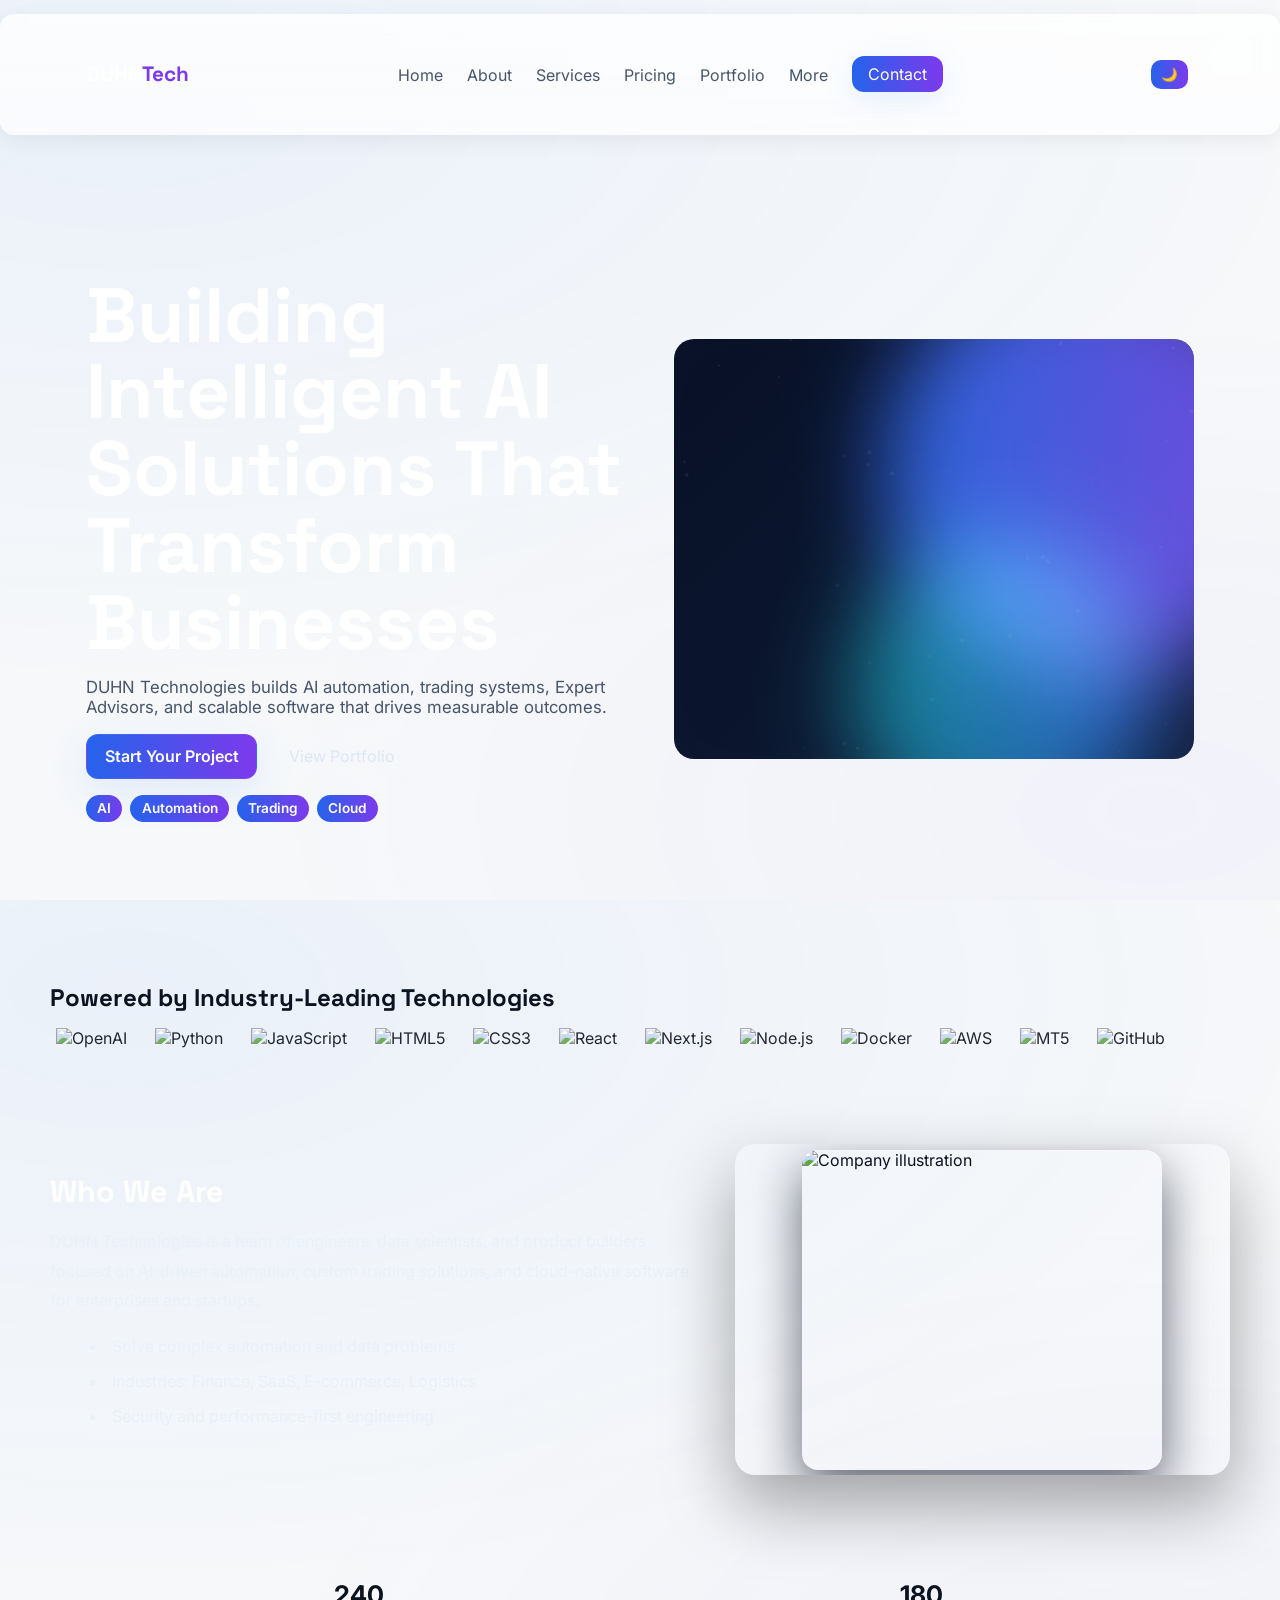
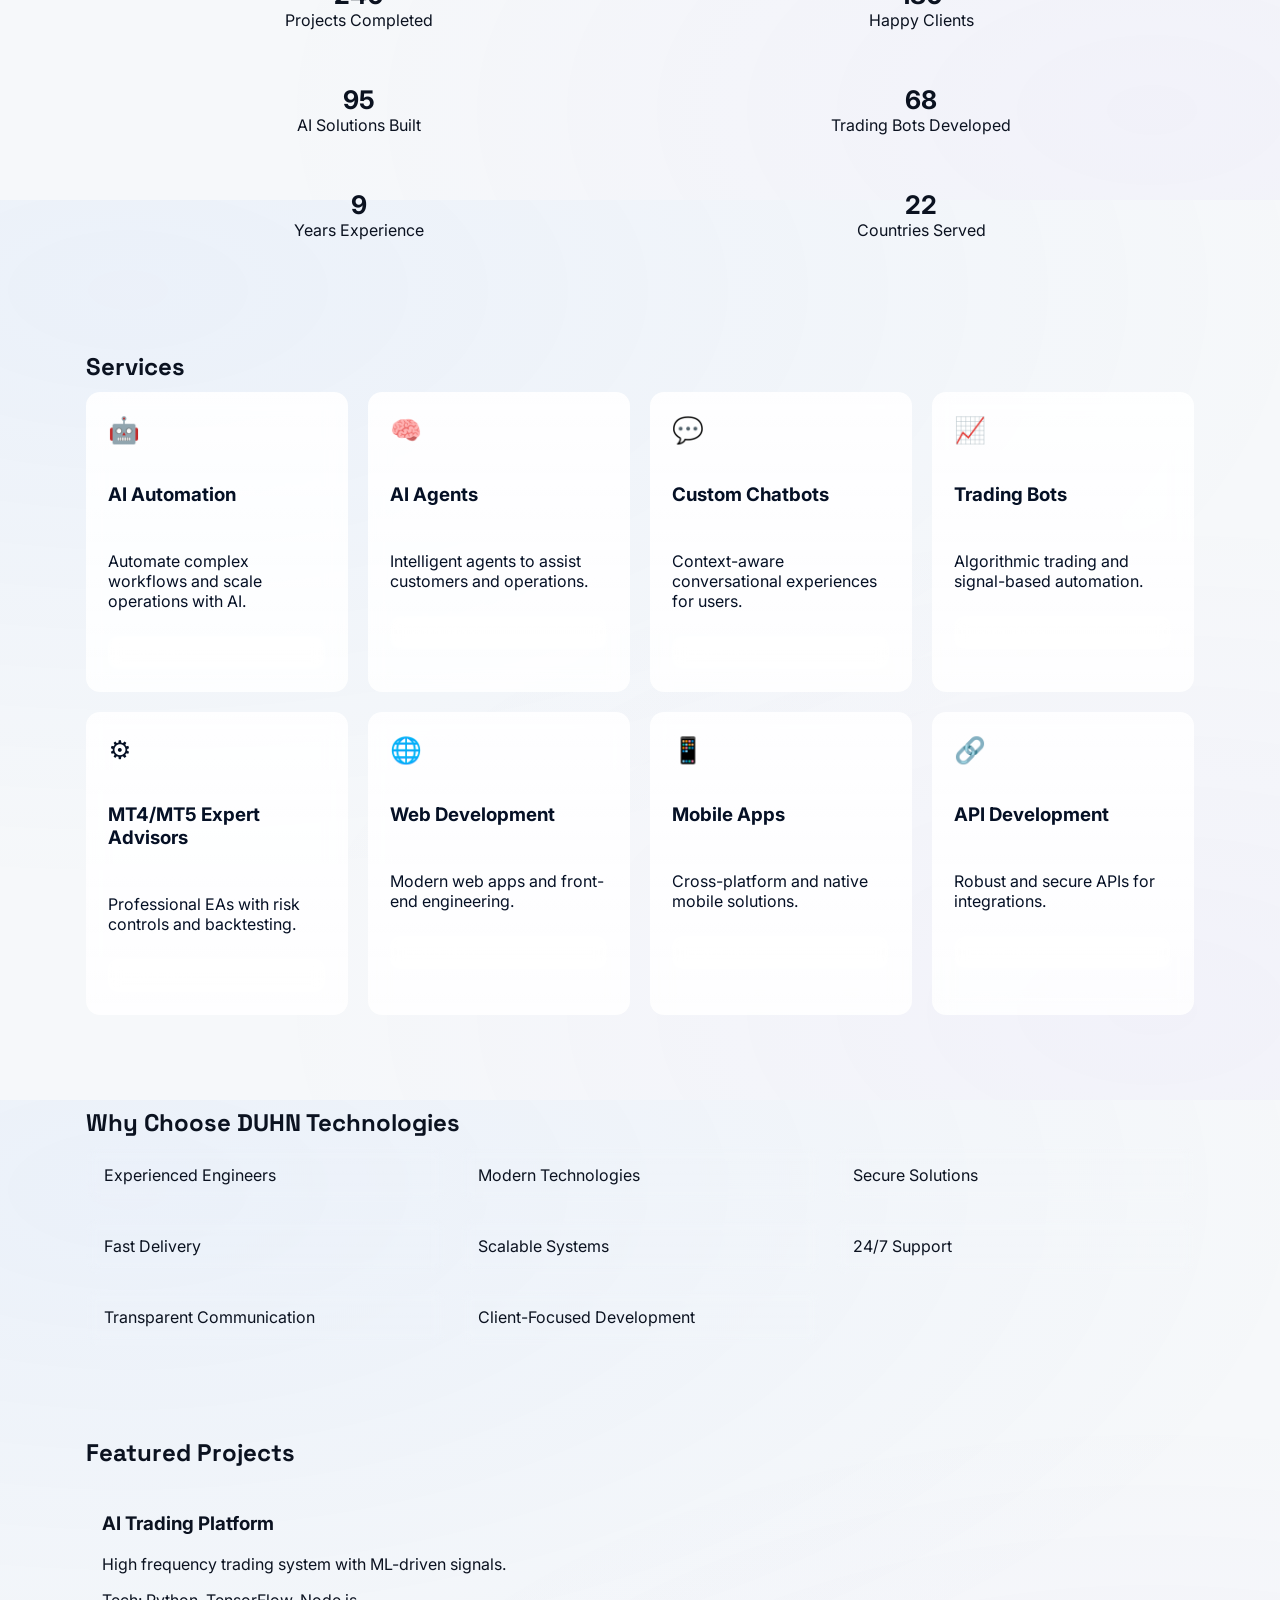
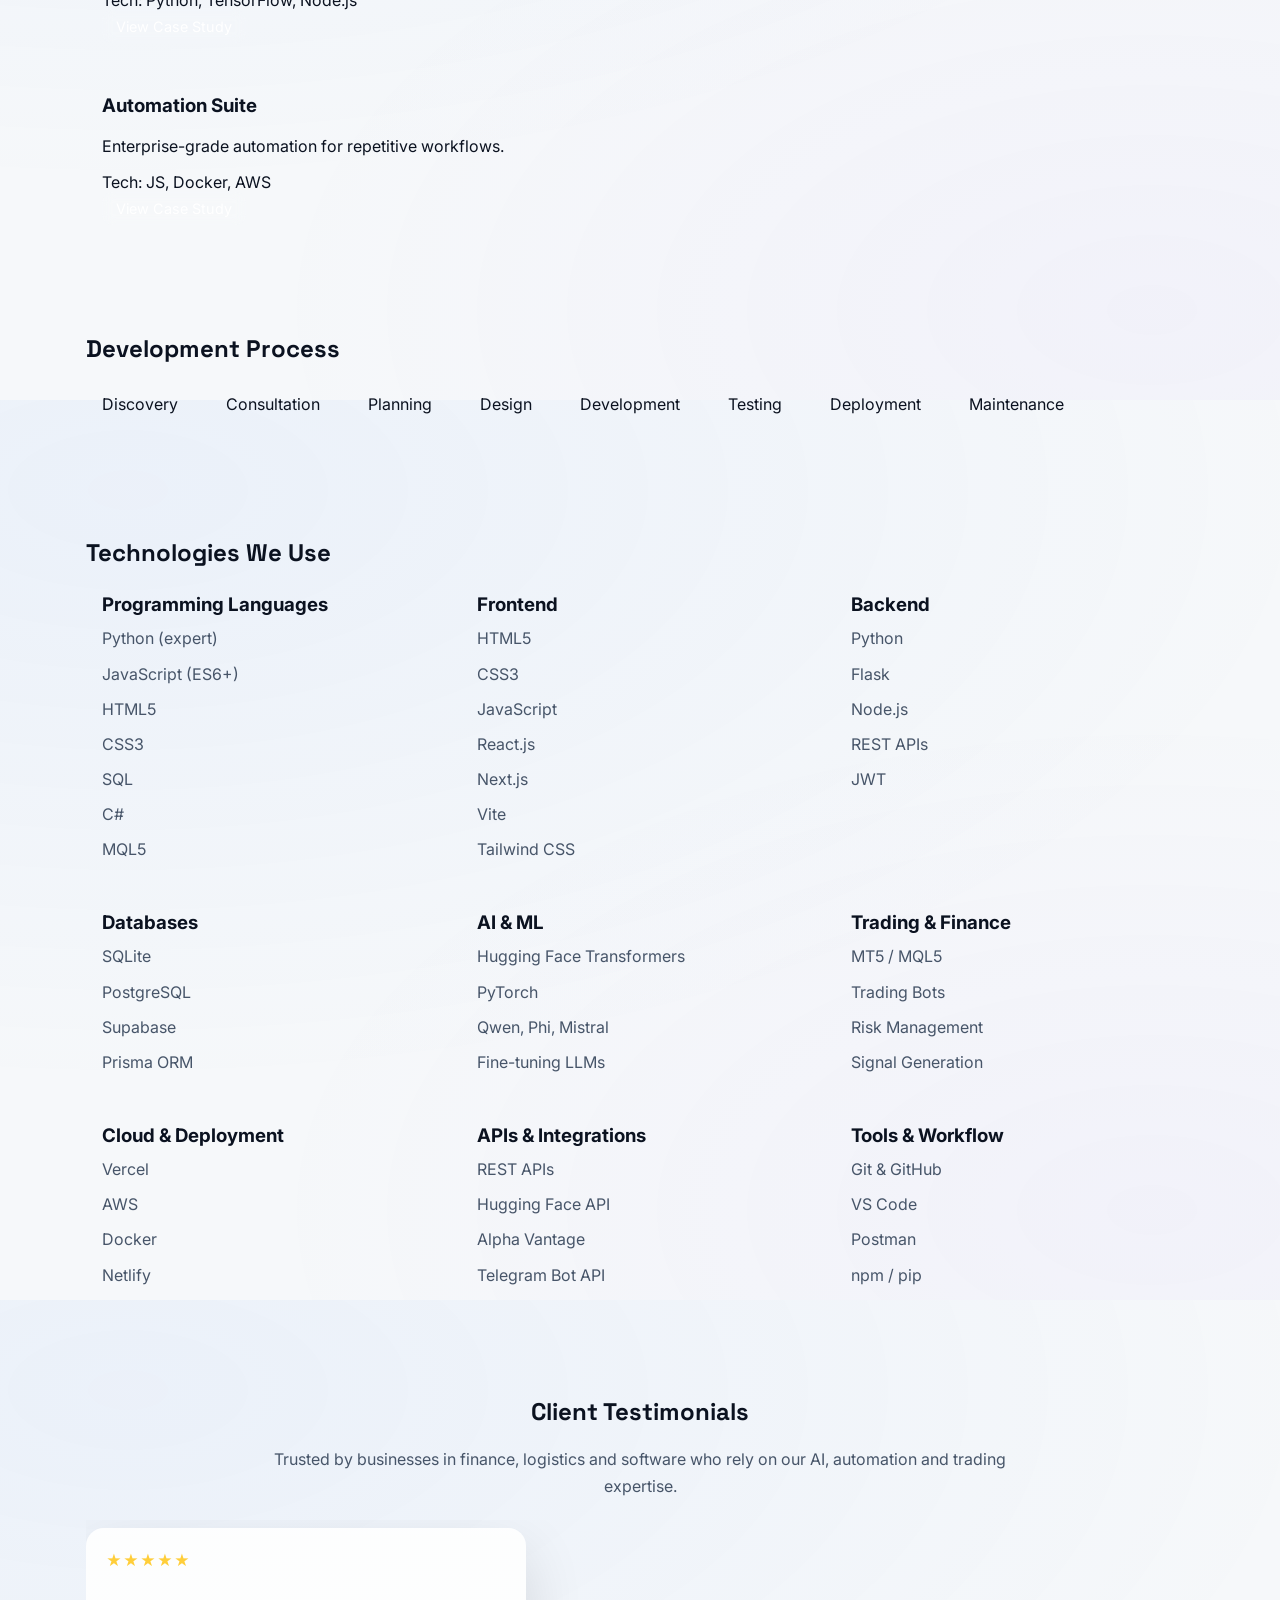
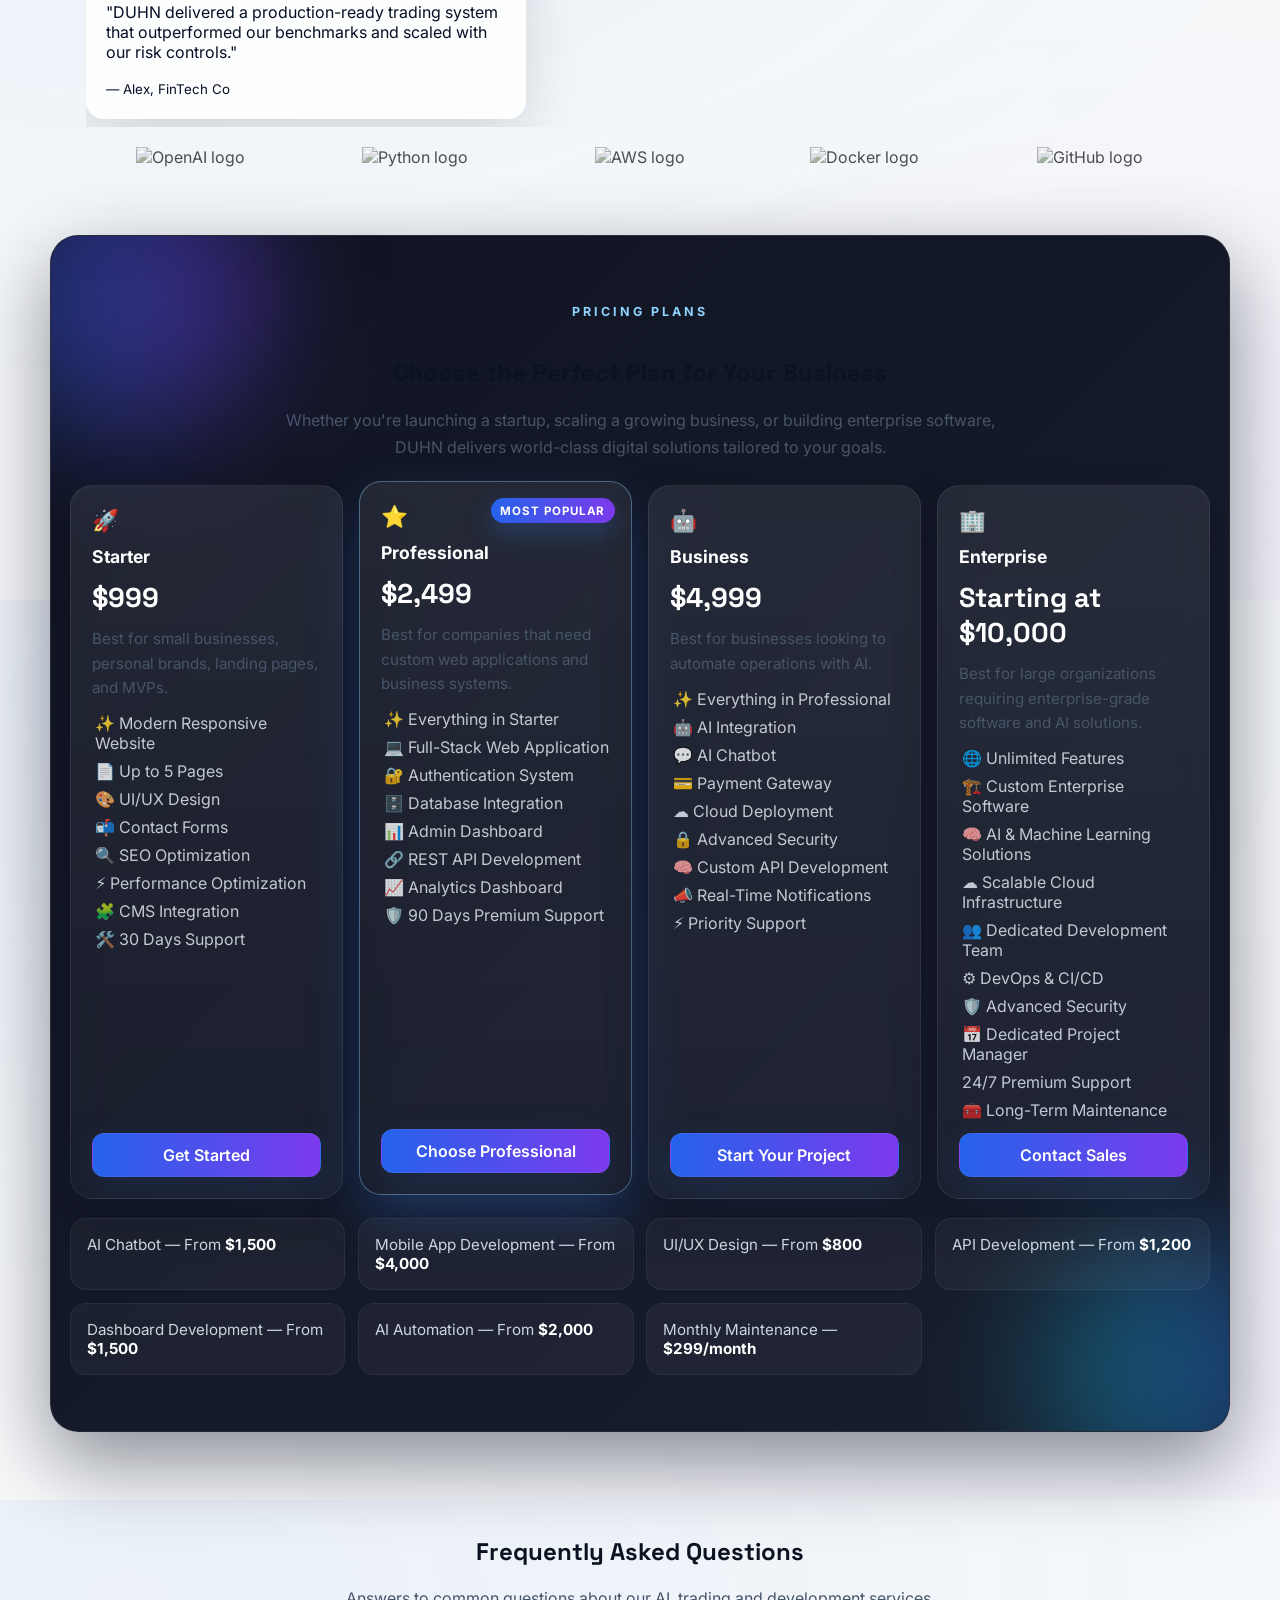
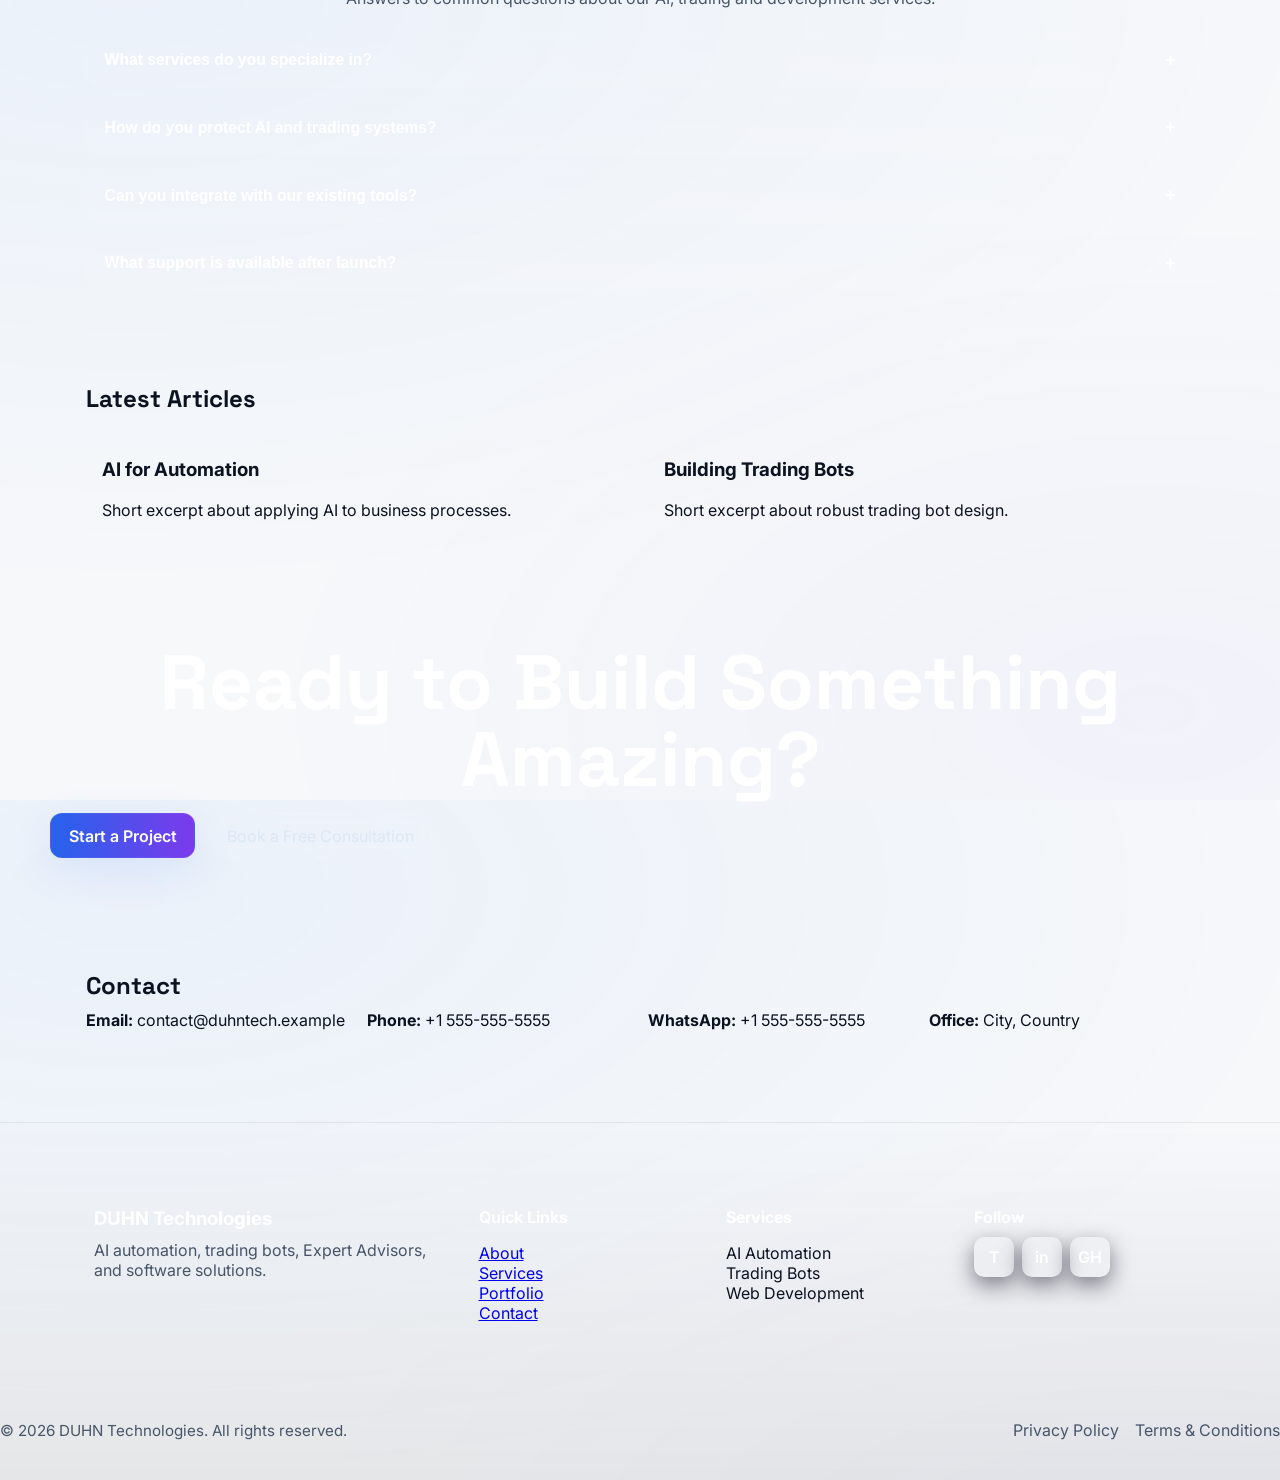
==== commit 969f85be: "Update contact email and add pricing to nav menus" ====
--- a/index.html
+++ b/index.html
@@ -21,13 +21,10 @@
           <li><a href="index.html">Home</a></li>
           <li><a href="about.html">About</a></li>
           <li><a href="services.html">Services</a></li>
+          <li><a href="#pricing">Pricing</a></li>
           <li><a href="portfolio.html">Portfolio</a></li>
-          <li><a href="#case-studies">Case Studies</a></li>
-          <li><a href="#team">Team</a></li>
-          <li><a href="#pricing">Pricing</a></li>
-          <li><a href="#blog">Blog</a></li>
-          <li><a href="contact.html">Contact</a></li>
-          <li><a href="contact.html" class="cta">Get Started</a></li>
+          <li><a href="contact.html">More</a></li>
+          <li><a href="contact.html" class="cta">Contact</a></li>
         </ul>
       </nav>
       <button id="themeToggle" class="theme-toggle" aria-label="Toggle theme">🌓</button>
--- a/css/style.css
+++ b/css/style.css
@@ -203,18 +203,20 @@
   .mobile-bottom-nav .mobile-bottom-link:hover{color:#fff;transform:translateY(-1px)}
   .mobile-bottom-nav .mobile-bottom-menu{font-weight:700}
 
-  .mobile-menu-panel{position:fixed;left:0;right:0;bottom:56px;z-index:10052;padding:1rem 1rem;background:rgba(7,12,24,0.98);backdrop-filter:blur(18px);border-top:1px solid rgba(255,255,255,0.08);transform:translateY(110%);opacity:0;pointer-events:none;transition:transform .28s ease,opacity .28s ease}
+  .mobile-menu-panel{position:fixed;left:0;right:0;bottom:56px;z-index:10052;padding:1rem 1rem 1.2rem;background:rgba(7,12,24,0.98);backdrop-filter:blur(20px);border-top:1px solid rgba(255,255,255,0.08);transform:translateY(110%);opacity:0;pointer-events:none;transition:transform .28s ease,opacity .28s ease;display:grid;gap:.6rem;box-shadow:0 -12px 35px rgba(2,6,23,0.35)}
   .mobile-menu-panel.open{transform:translateY(0);opacity:1;pointer-events:auto}
   .mobile-menu-panel a,
-  .mobile-menu-panel button{display:block;width:100%;text-align:left;padding:.95rem 1rem;margin-bottom:.65rem;border-radius:14px;background:rgba(255,255,255,0.03);border:1px solid rgba(255,255,255,0.08);color:#E6EEF8;text-decoration:none;font-size:1rem;cursor:pointer}
+  .mobile-menu-panel button{display:block;width:100%;text-align:left;padding:.95rem 1rem;border-radius:14px;background:rgba(255,255,255,0.03);border:1px solid rgba(255,255,255,0.08);color:#E6EEF8;text-decoration:none;font-size:1rem;cursor:pointer}
   .mobile-menu-panel button{background:rgba(59,130,246,0.12);border-color:rgba(59,130,246,0.24);}
   .mobile-menu-panel a:hover,
   .mobile-menu-panel button:hover{background:rgba(255,255,255,0.08)}
+  .mobile-menu-panel .btn-sm{display:inline-flex;justify-content:center;align-items:center;width:auto;padding:.7rem 1rem;margin-top:.2rem}
 
   @media(max-width:900px){
     .mobile-bottom-nav{display:flex}
     .hamburger{display:none}
     .theme-toggle{display:none}
+    .mobile-menu-panel{max-height:calc(100vh - 120px);overflow:auto;padding-bottom:1.4rem}
   }
 
   /* larger touch targets for mobile nav */
@@ -230,6 +232,10 @@
     .brand{font-size:1.05rem}
     .theme-toggle{padding:0.4rem 0.5rem}
     .social-btn{width:36px;height:36px}
+    .pricing-card{padding:1.1rem}
+    .pricing-card .price{font-size:1.45rem}
+    .pricing-card .plan-features{gap:.42rem}
+    .optional-service{font-size:.9rem;padding:.9rem}
   }
 
   .stats-grid{grid-template-columns:repeat(2,1fr)}
@@ -263,7 +269,13 @@
 .pricing-section::before{width:280px;height:280px;background:linear-gradient(90deg,var(--primary),var(--accent));top:-80px;left:-60px;animation:float 8s ease-in-out infinite}
 .pricing-section::after{width:260px;height:260px;background:linear-gradient(90deg,var(--teal),var(--primary));bottom:-70px;right:-70px;animation:float 10s ease-in-out infinite}
 .eyebrow{text-transform:uppercase;letter-spacing:.24em;font-size:.78rem;font-weight:700;color:#8FD3FF;margin-bottom:.6rem}
-.pricing-grid{display:grid;grid-template-columns:repeat(4,minmax(0,1fr));gap:1rem;position:relative;z-index:1;margin-top:1.5rem}
+.pricing-grid{display:grid;grid-template-columns:1fr;gap:1rem;position:relative;z-index:1;margin-top:1.5rem}
+@media(min-width:601px){
+  .pricing-grid{grid-template-columns:repeat(2,1fr)}
+}
+@media(min-width:901px){
+  .pricing-grid{grid-template-columns:repeat(4,minmax(0,1fr))}
+}
 .pricing-card{position:relative;display:flex;flex-direction:column;gap:.8rem;padding:1.3rem;border-radius:22px;background:linear-gradient(180deg,rgba(255,255,255,0.08),rgba(255,255,255,0.03));border:1px solid rgba(255,255,255,0.08);backdrop-filter:blur(14px);box-shadow:0 18px 45px rgba(2,6,23,0.22);transition:transform .25s ease,box-shadow .25s ease,border-color .25s ease}
 .pricing-card:hover{transform:translateY(-8px) scale(1.01);box-shadow:0 24px 60px rgba(76,97,255,0.2);border-color:rgba(143,211,255,0.35)}
 .pricing-card .plan-icon{font-size:1.35rem}
@@ -276,7 +288,13 @@
 .featured-plan{border-color:rgba(143,211,255,0.4);box-shadow:0 22px 55px rgba(59,130,246,0.22);transform:translateY(-4px)}
 .featured-plan:hover{transform:translateY(-10px) scale(1.02)}
 .popular-badge{position:absolute;top:1rem;right:1rem;padding:.35rem .6rem;border-radius:999px;background:linear-gradient(90deg,var(--primary),var(--accent));color:#fff;font-size:.72rem;font-weight:700;letter-spacing:.08em;text-transform:uppercase;box-shadow:0 10px 24px rgba(59,130,246,0.25)}
-.optional-services-grid{display:grid;grid-template-columns:repeat(4,minmax(0,1fr));gap:.8rem;position:relative;z-index:1;margin-top:1.2rem}
+.optional-services-grid{display:grid;grid-template-columns:1fr;gap:.8rem;position:relative;z-index:1;margin-top:1.2rem}
+@media(min-width:601px){
+  .optional-services-grid{grid-template-columns:repeat(2,1fr)}
+}
+@media(min-width:901px){
+  .optional-services-grid{grid-template-columns:repeat(4,minmax(0,1fr))}
+}
 .optional-service{padding:1rem;border-radius:16px;background:rgba(255,255,255,0.04);border:1px solid rgba(255,255,255,0.06);color:rgba(230,238,248,0.88);font-size:.95rem}
 .optional-service strong{color:#fff}
 
@@ -323,6 +341,18 @@
 @media(max-width:860px){.testimonial-carousel{gap:0.8rem}}
 @media(max-width:640px){.testimonial-carousel{flex-wrap:nowrap;gap:0.8rem}.testimonial-item{min-width:240px;flex:0 0 90%}.client-logos{grid-template-columns:repeat(3,1fr)}}
 
+@media(max-width:480px){
+  .pricing-section{padding:1.4rem 0.8rem;border-radius:20px}
+  .pricing-grid{grid-template-columns:1fr;gap:0.85rem}
+  .pricing-card{padding:1rem}
+  .pricing-card .price{font-size:1.4rem}
+  .pricing-card .plan-meta{font-size:0.9rem}
+  .pricing-card .plan-features{gap:0.4rem}
+  .optional-services-grid{grid-template-columns:1fr;gap:0.7rem}
+  .optional-service{font-size:0.9rem;padding:0.8rem}
+  .popular-badge{position:relative;top:auto;right:auto;display:inline-flex;width:max-content;margin-bottom:0.2rem}
+}
+
 .articles-grid{display:grid;grid-template-columns:repeat(auto-fit,minmax(220px,1fr));gap:1rem}
 .article-card{background:linear-gradient(180deg,rgba(255,255,255,0.02),transparent);padding:1rem;border-radius:10px}
 
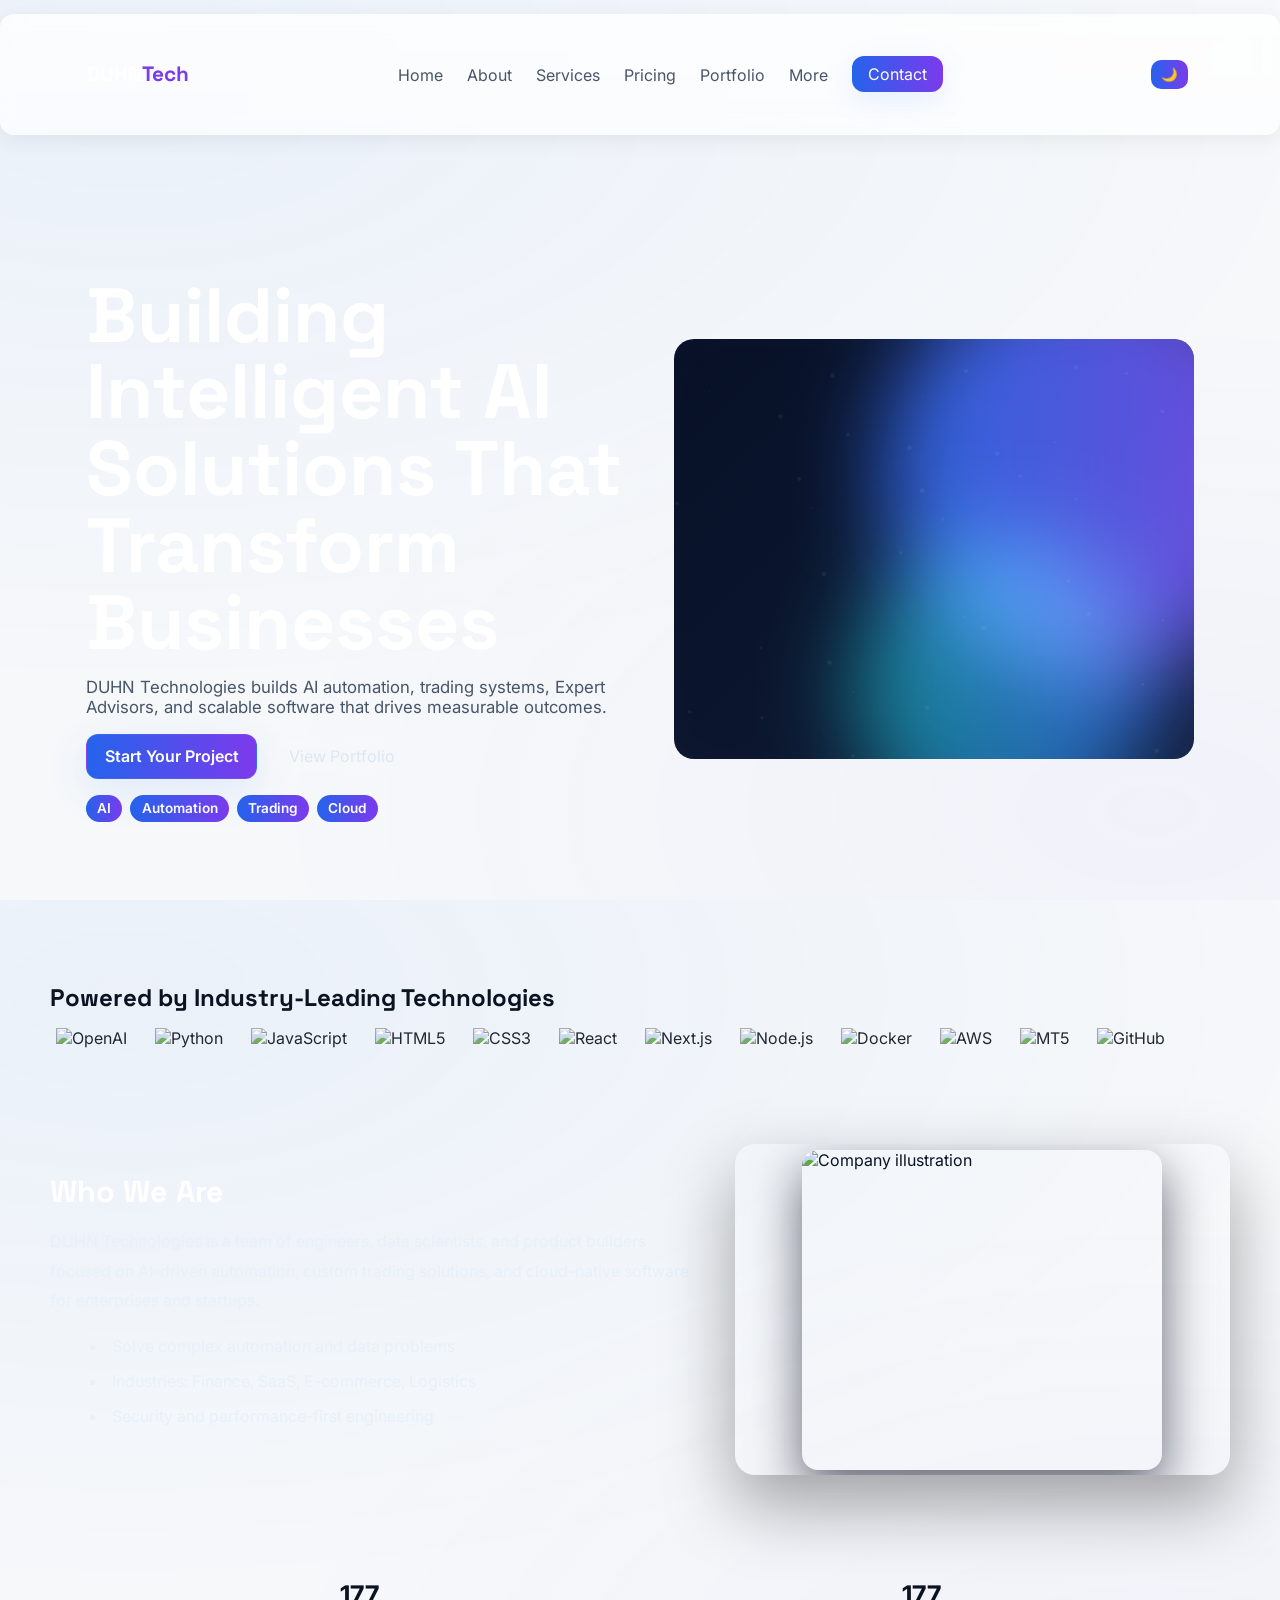
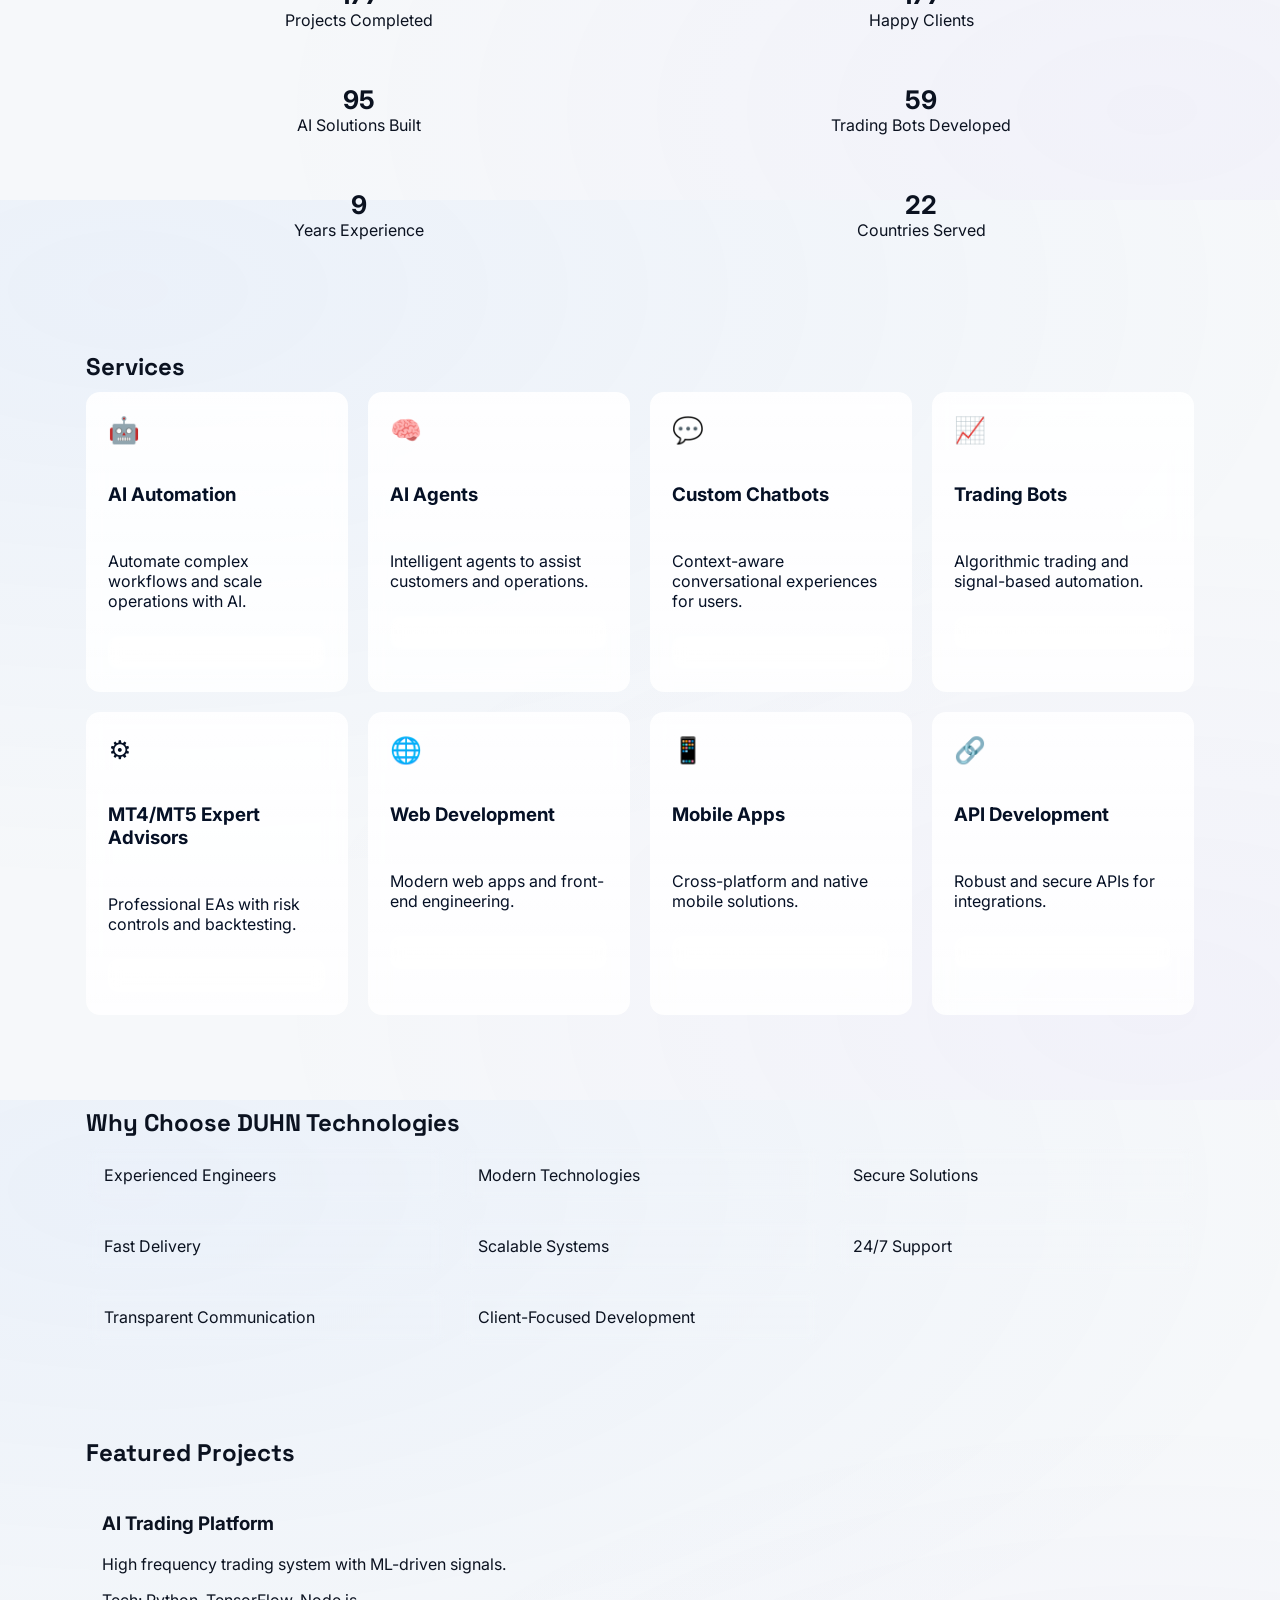
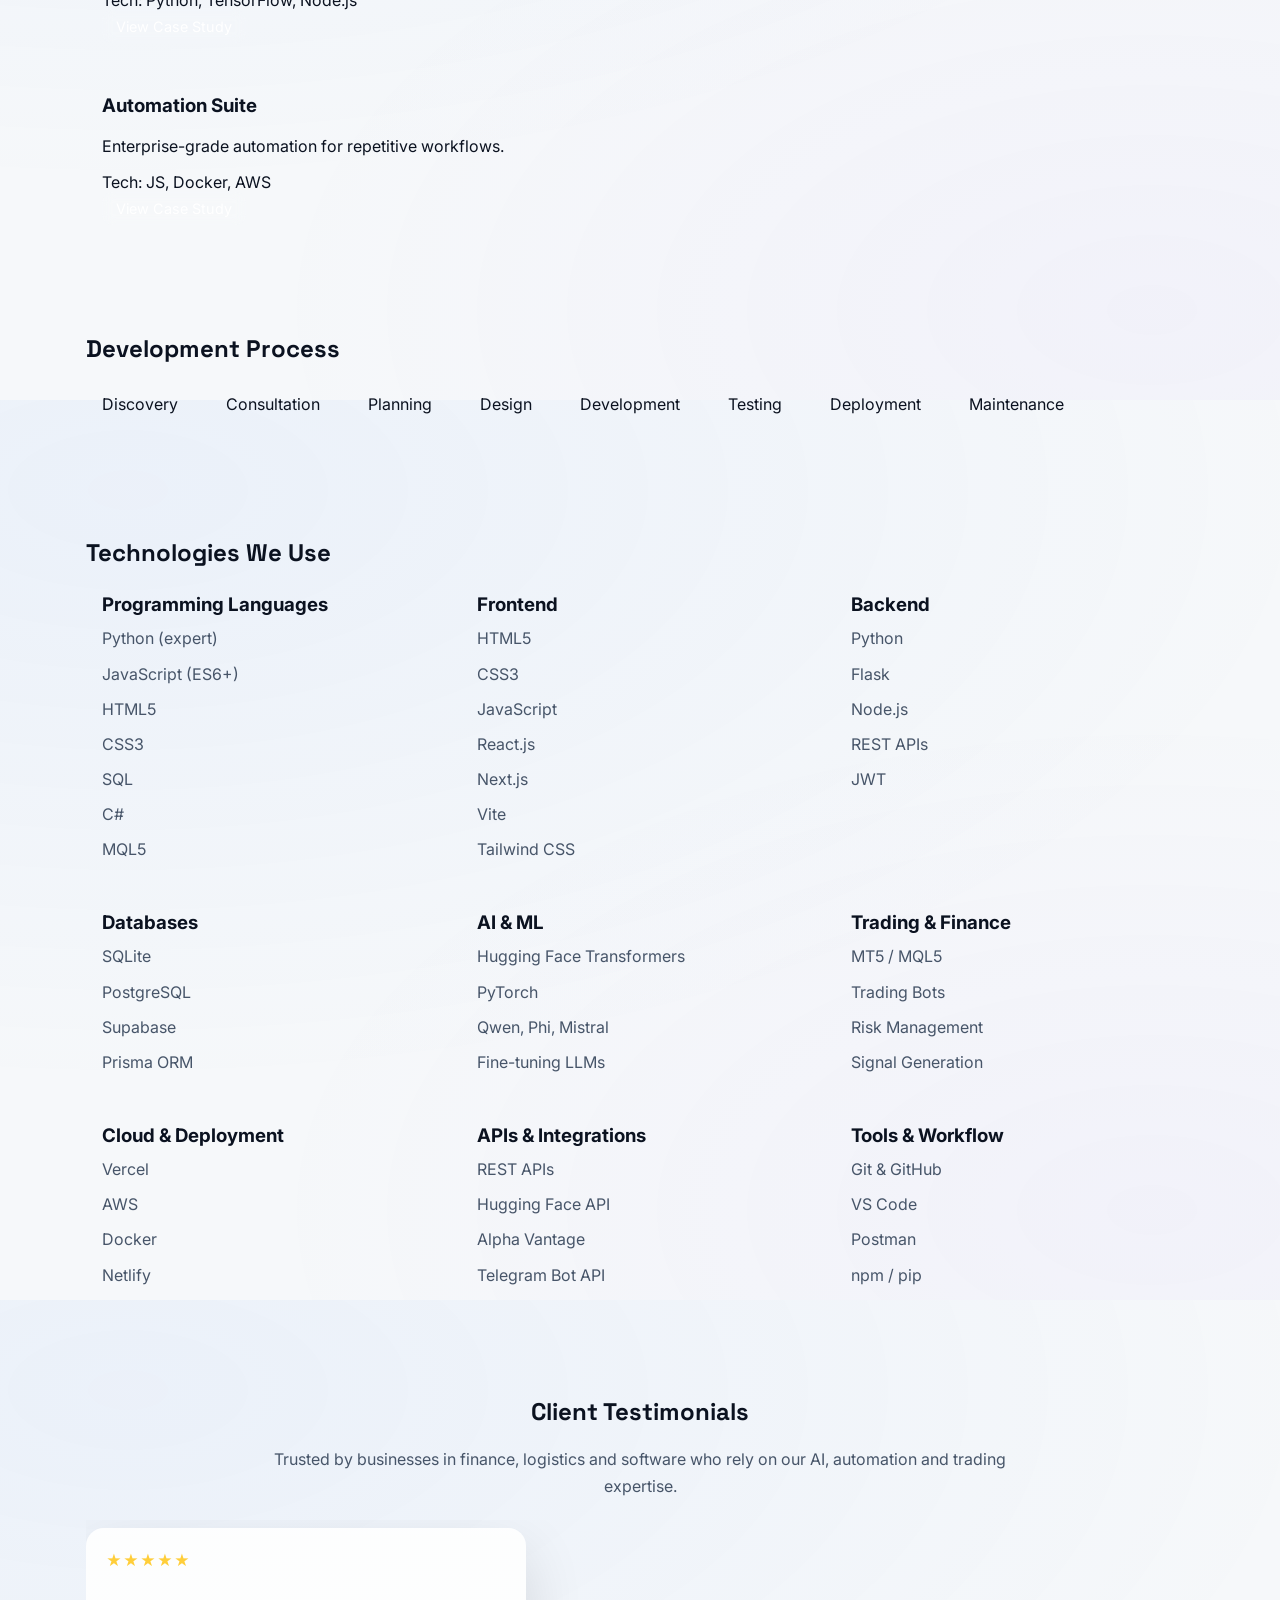
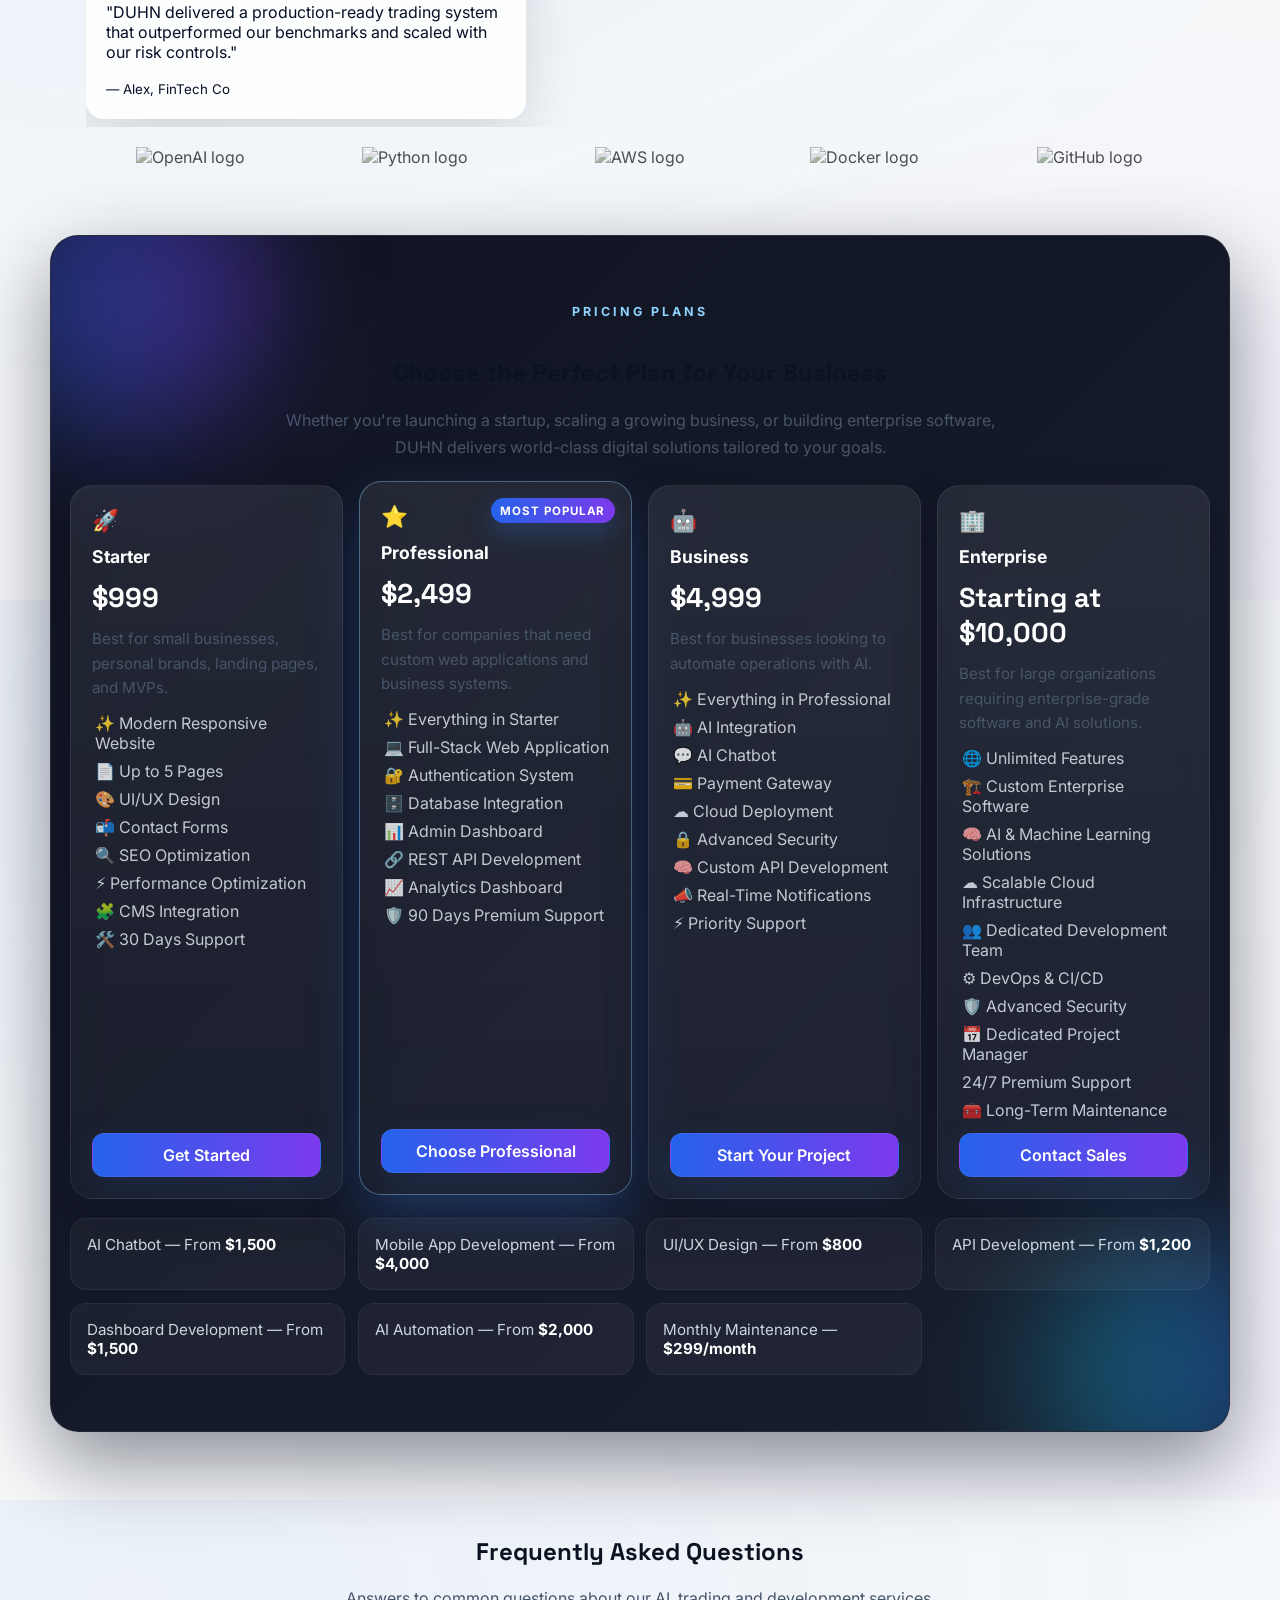
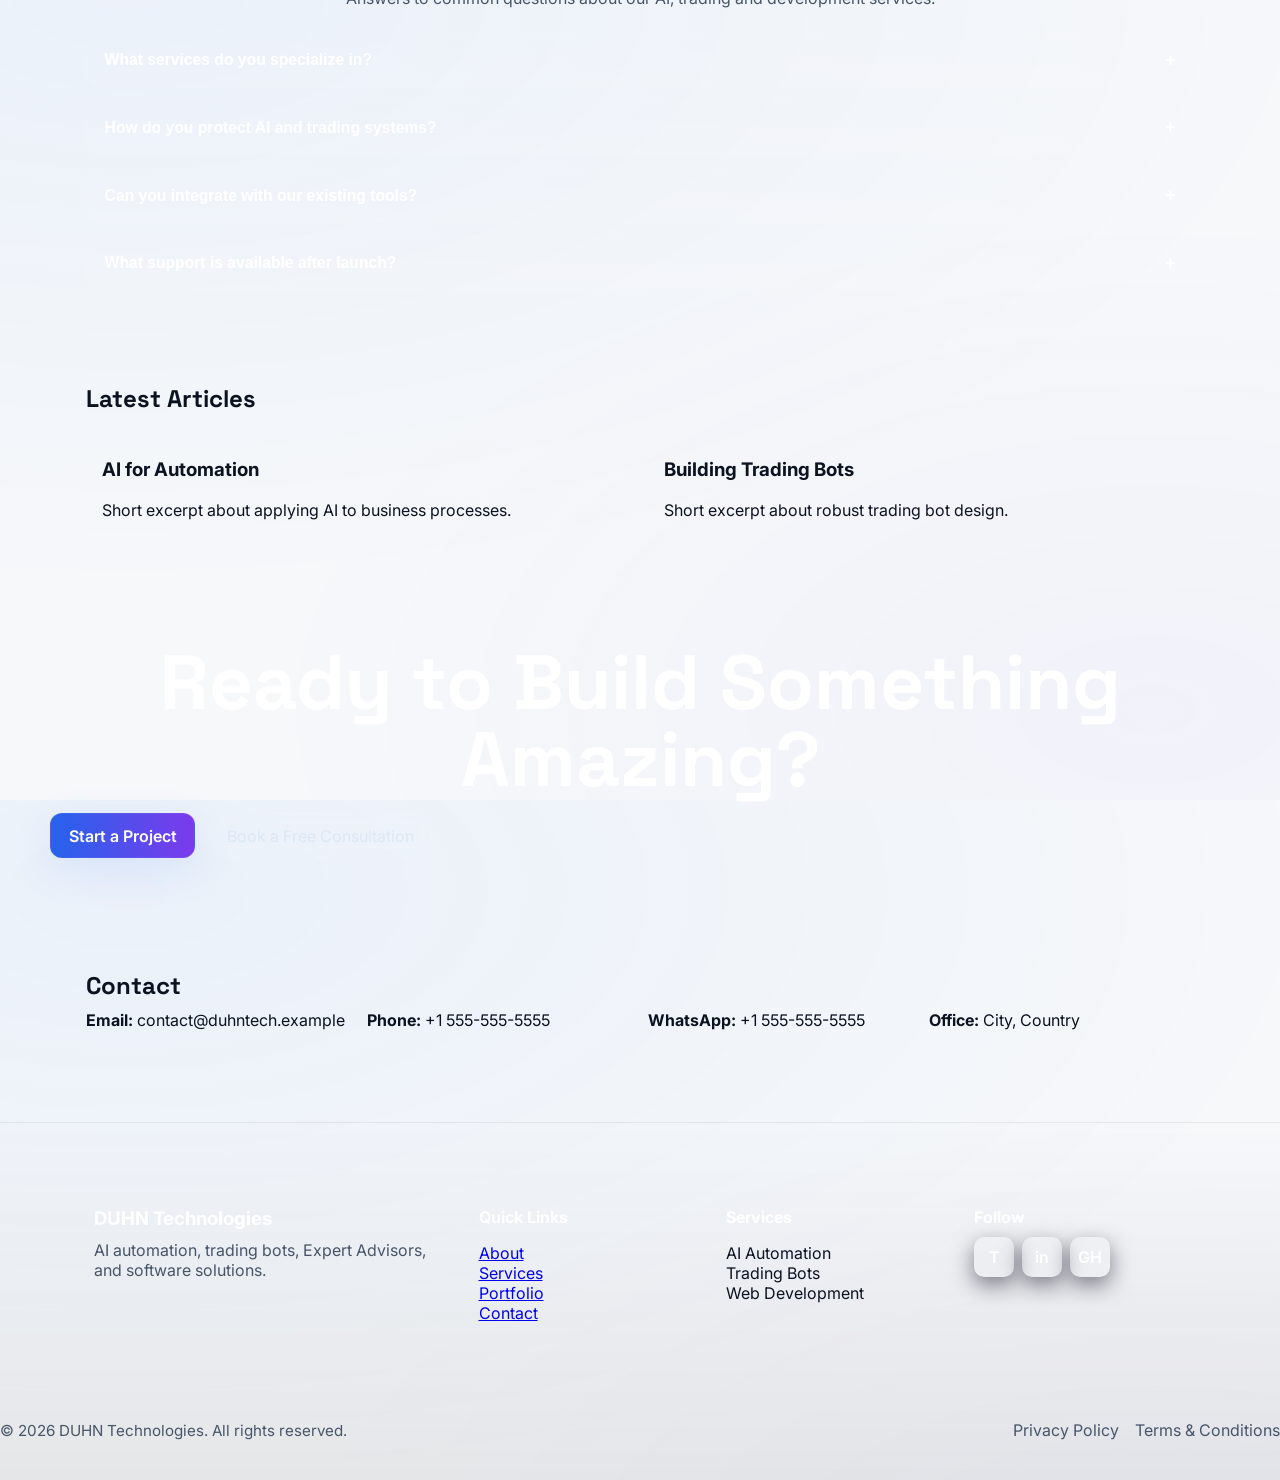
==== commit 7ffcdffd: "Add Pricing to mobile bottom nav and change Menu label to More" ====
--- a/index.html
+++ b/index.html
@@ -37,8 +37,9 @@
     <a href="index.html" class="mobile-bottom-link"><span>🏠</span><span>Home</span></a>
     <a href="about.html" class="mobile-bottom-link"><span>👥</span><span>About</span></a>
     <a href="services.html" class="mobile-bottom-link"><span>🛠️</span><span>Services</span></a>
+    <a href="index.html#pricing" class="mobile-bottom-link"><span>💎</span><span>Pricing</span></a>
     <a href="portfolio.html" class="mobile-bottom-link"><span>📁</span><span>Portfolio</span></a>
-    <button type="button" class="mobile-bottom-link mobile-bottom-menu" id="mobileMenuToggle" aria-label="Open menu" aria-expanded="false"><span>☰</span><span>Menu</span></button>
+    <button type="button" class="mobile-bottom-link mobile-bottom-menu" id="mobileMenuToggle" aria-label="Open menu" aria-expanded="false"><span>☰</span><span>More</span></button>
   </nav>
   <div class="mobile-menu-panel" id="mobileMenuPanel" aria-hidden="true">
     <a href="contact.html">Contact</a>
